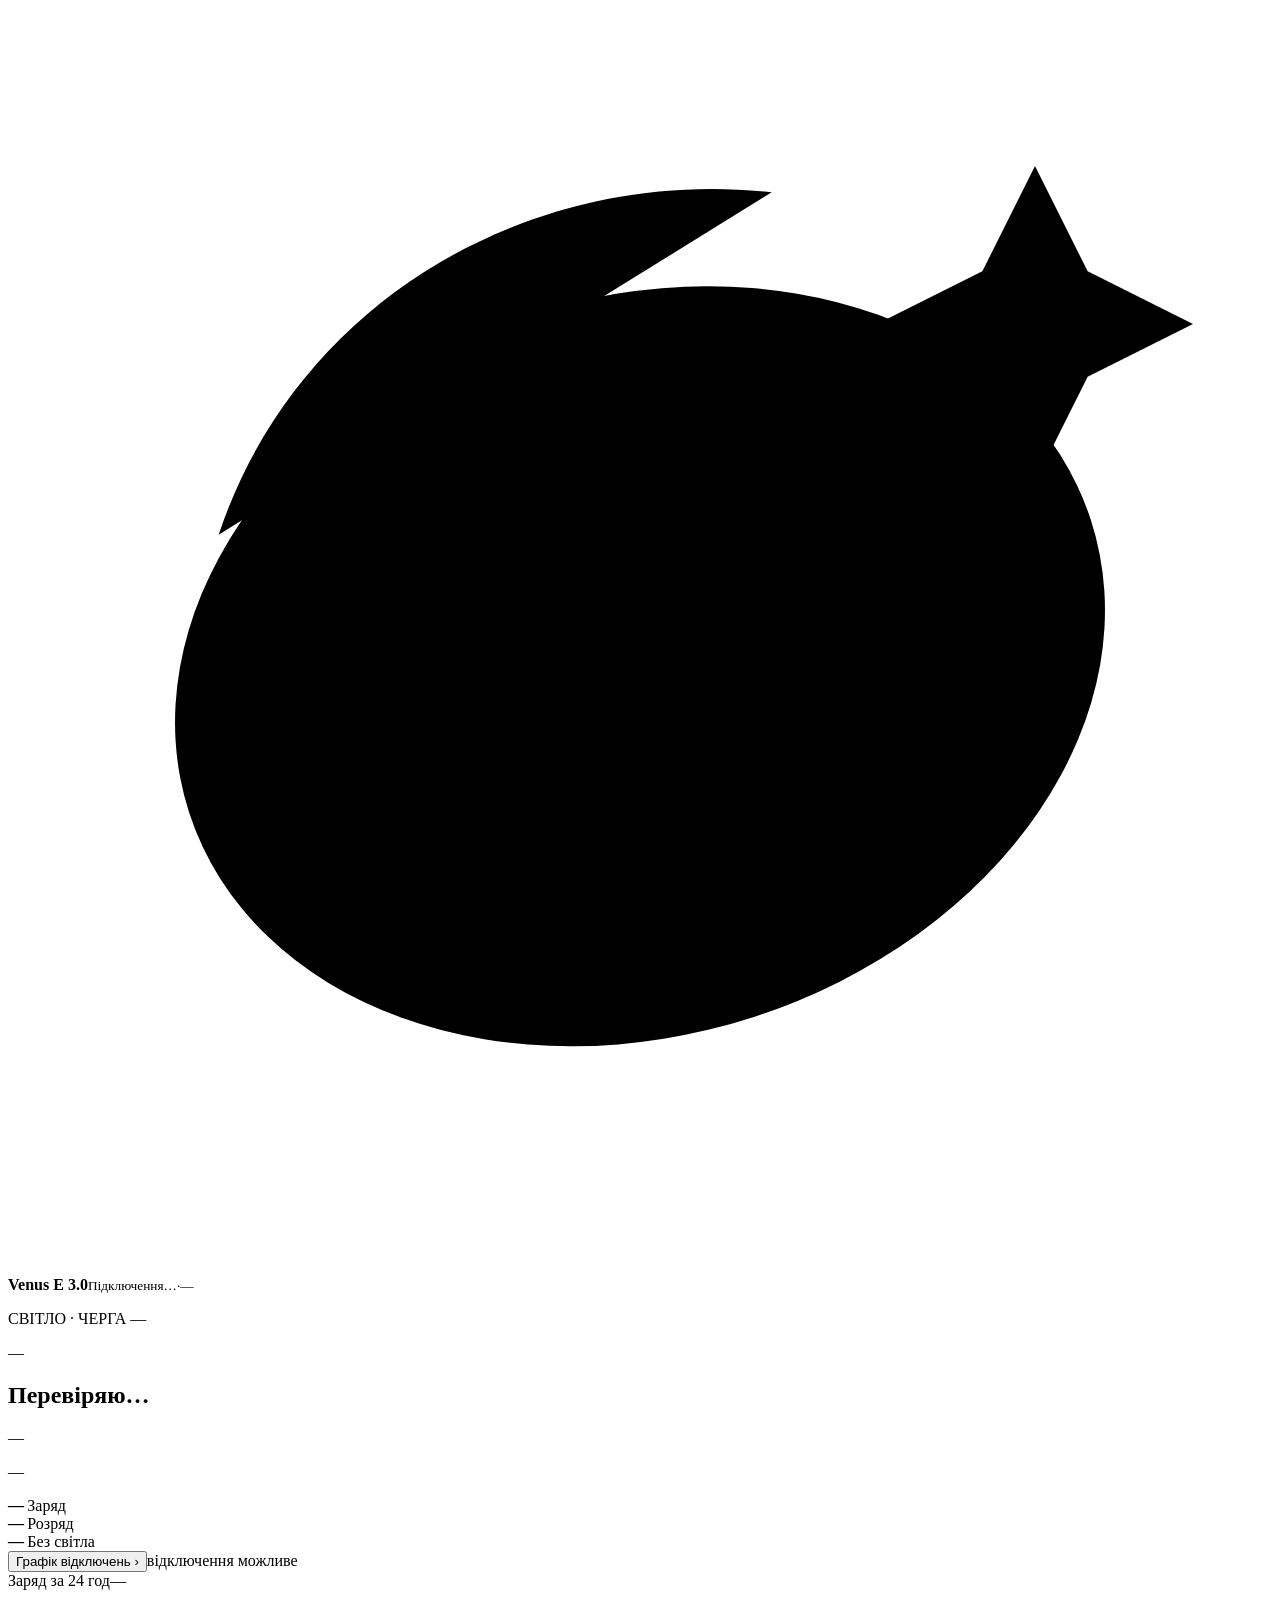
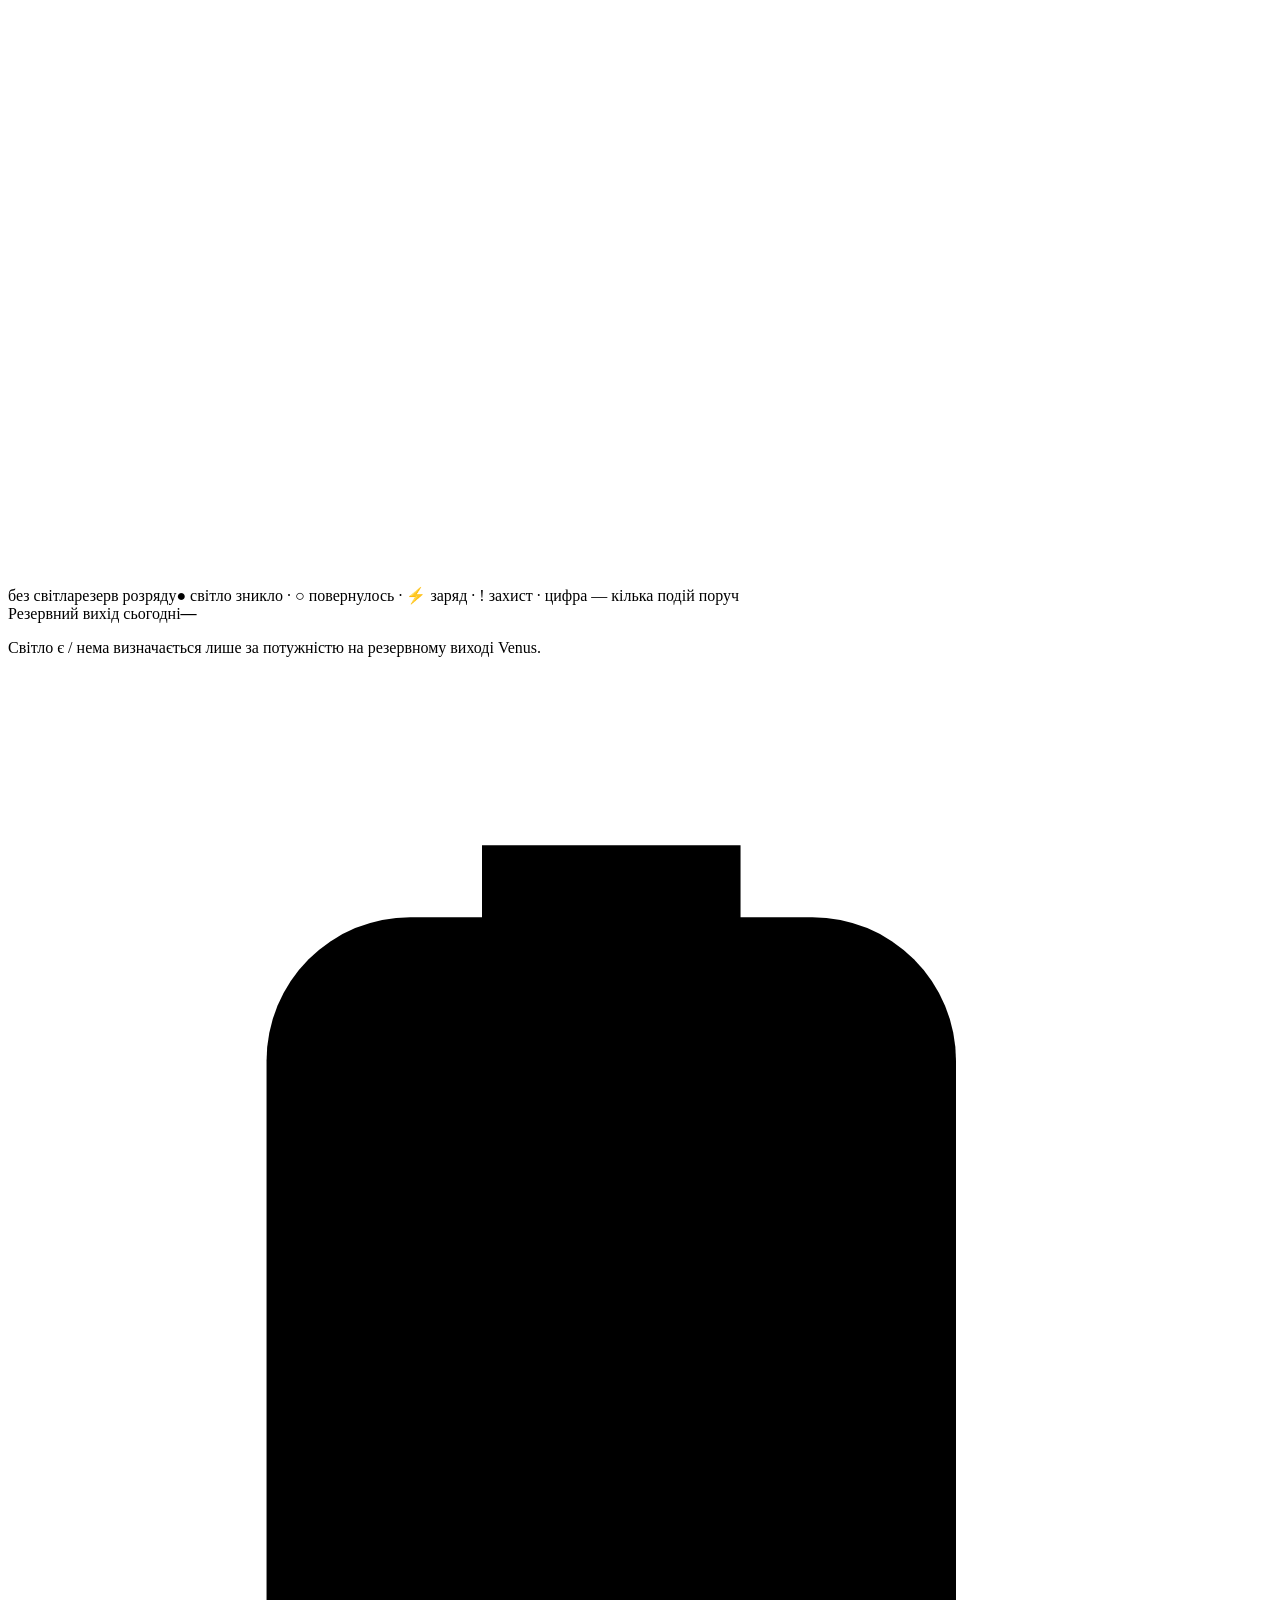
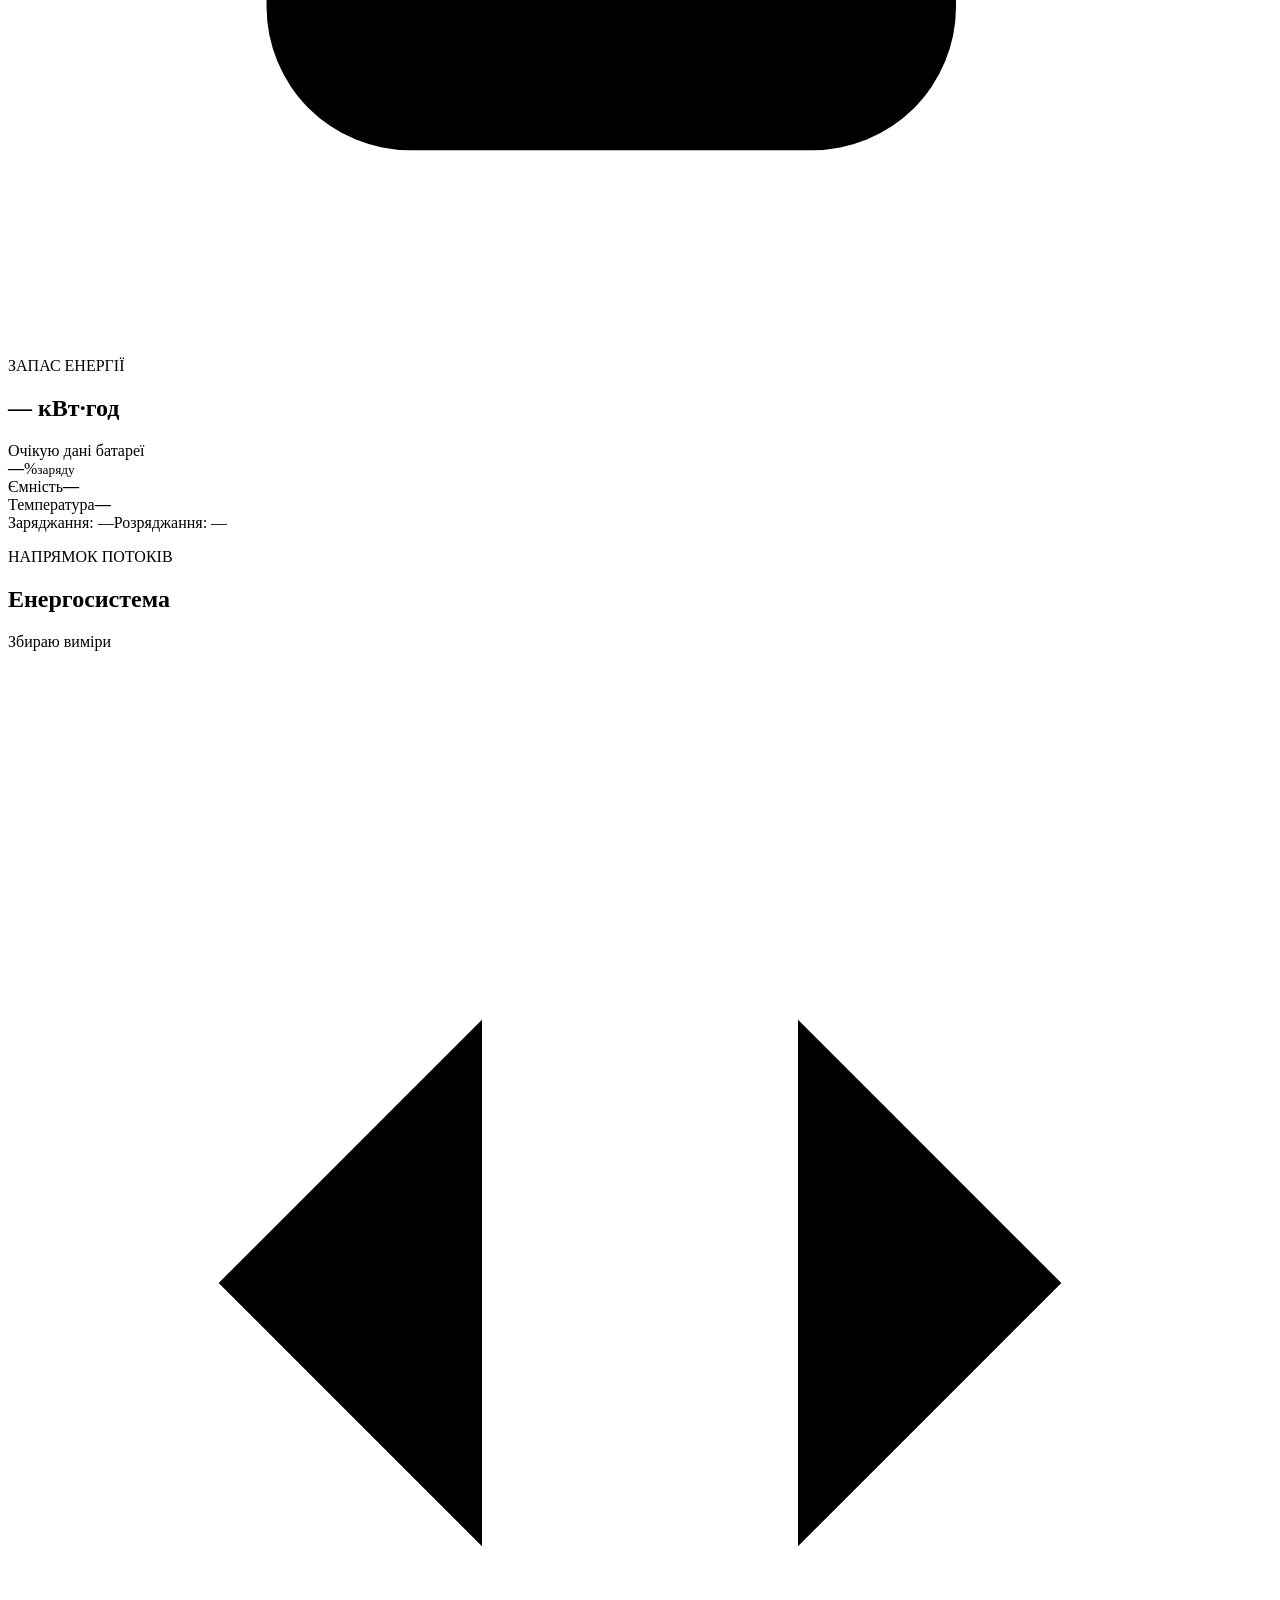
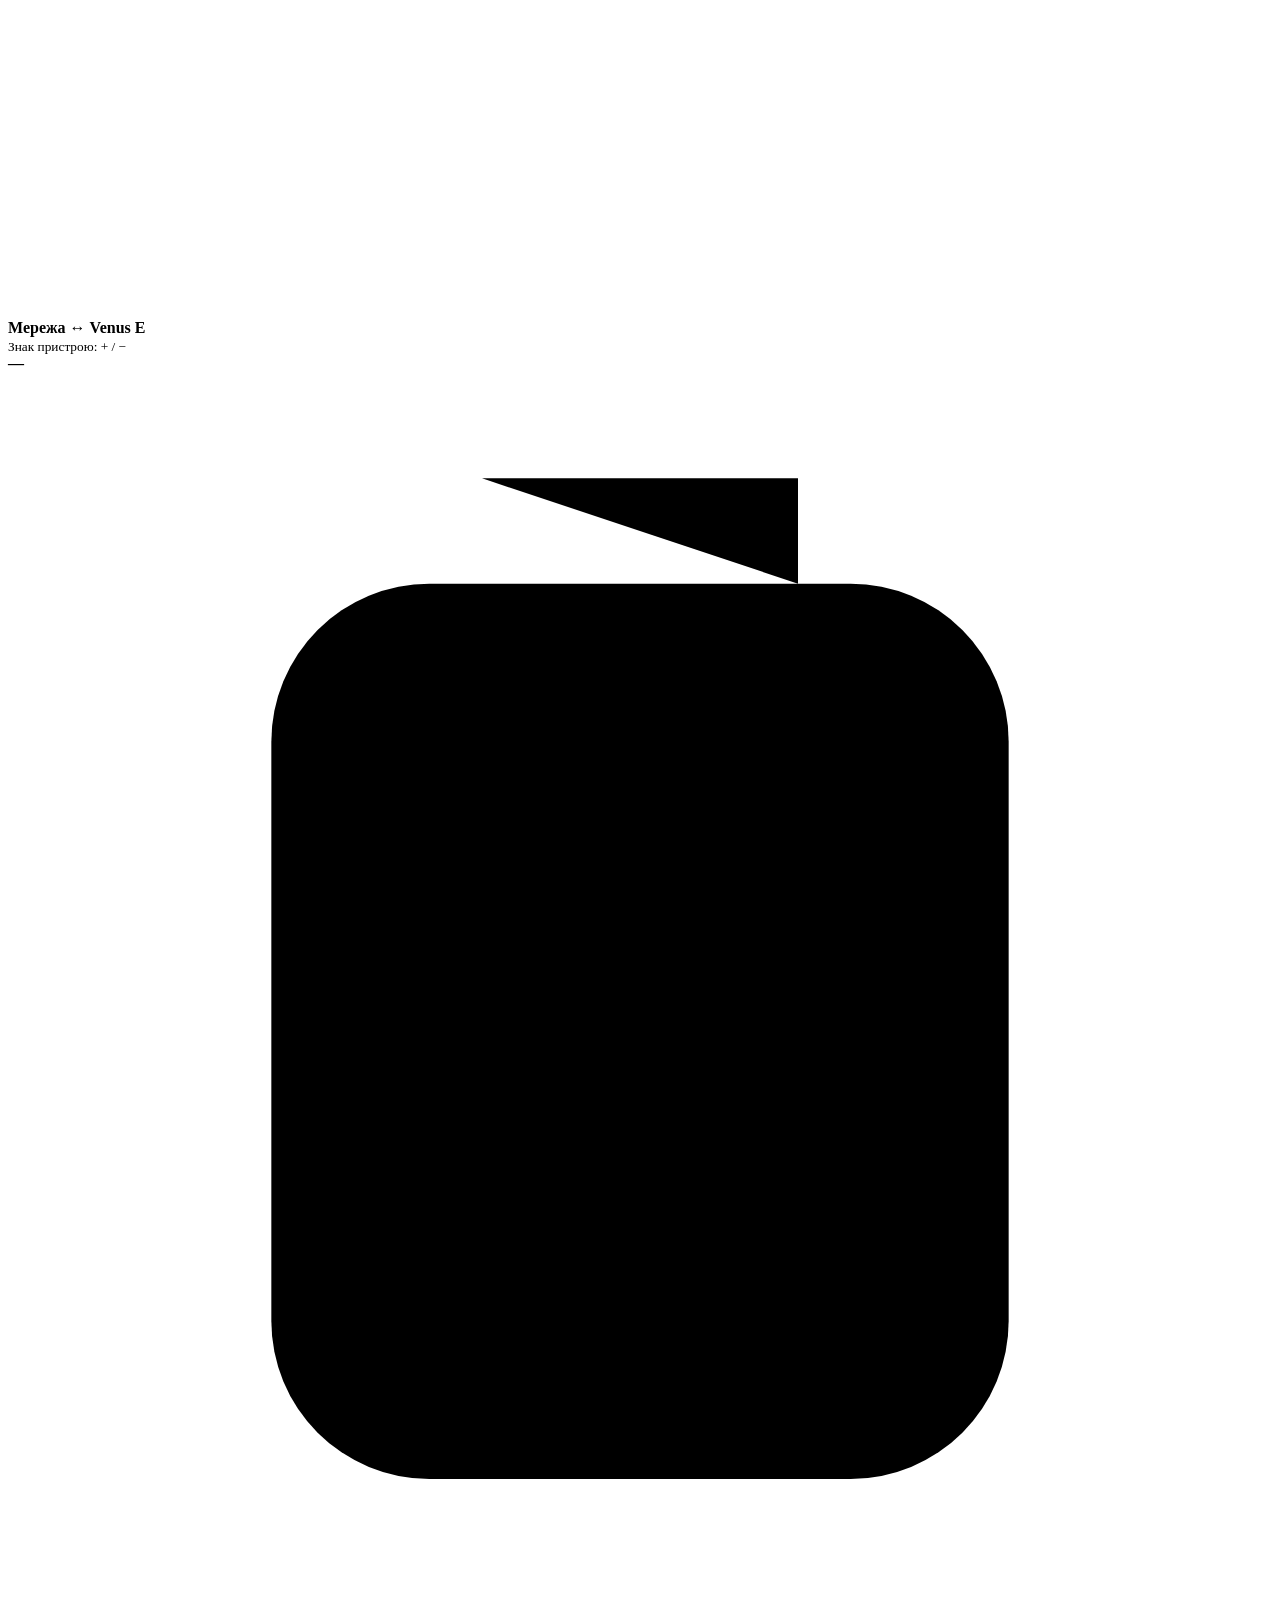
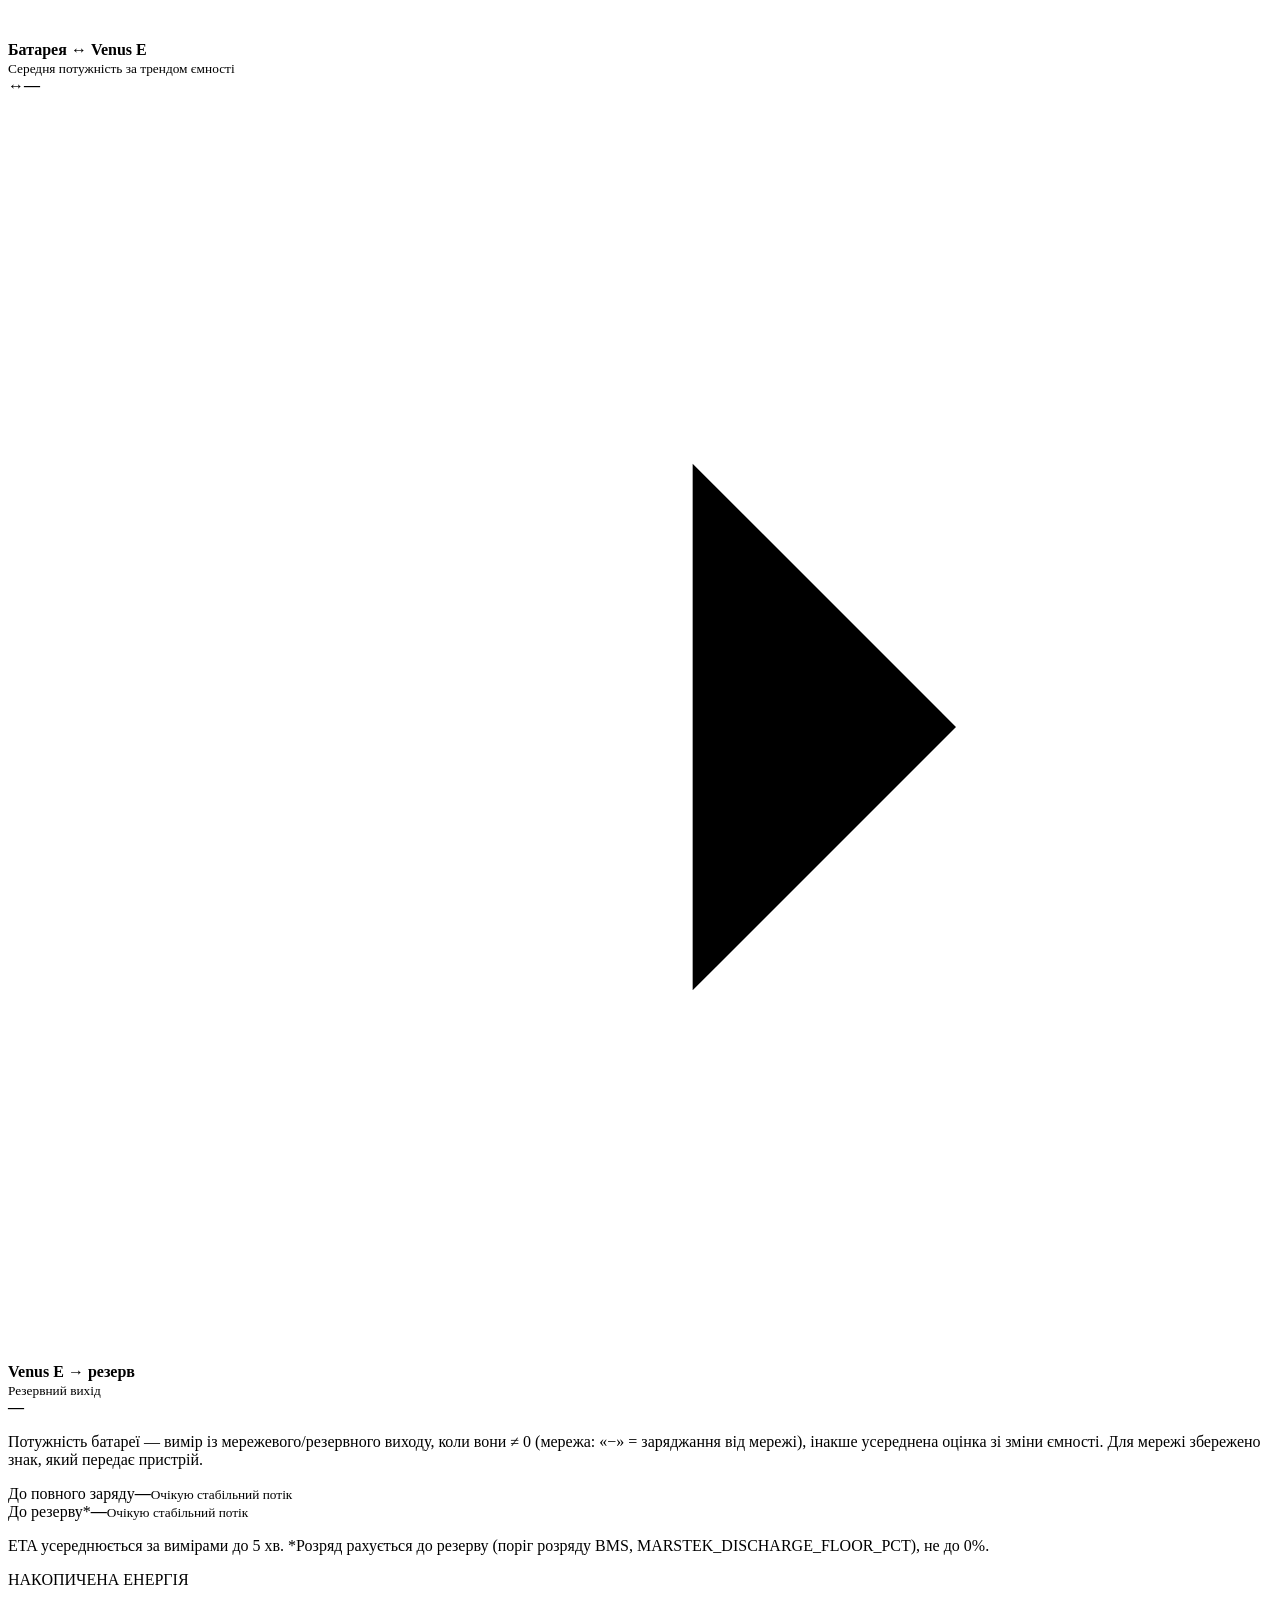
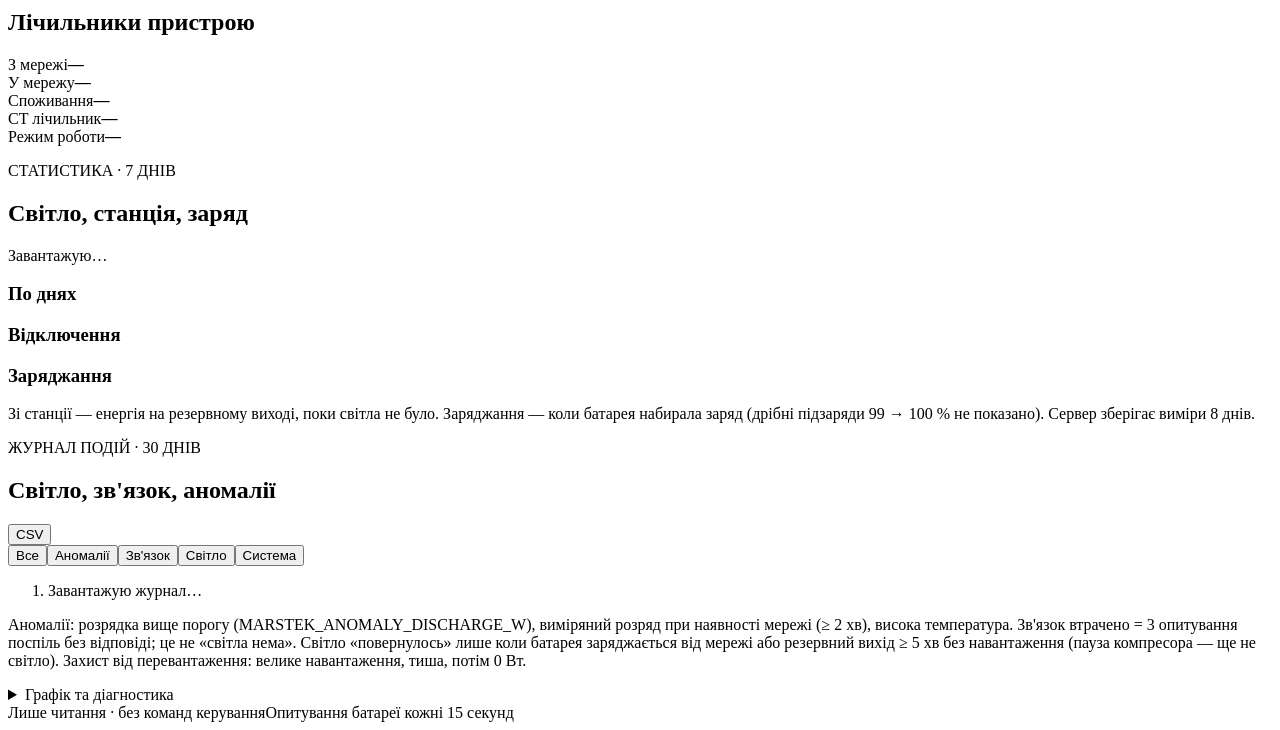
==== server/index.html @ 17c9d6eb "«Світло за 7 днів»: час відключень над смугою, витрата з батареї під нею (кВт·год · SOC), рядок для " ====
<!doctype html>
<html lang="uk">
<head>
  <meta charset="utf-8">
  <meta name="viewport" content="width=device-width,initial-scale=1,viewport-fit=cover">
  <meta name="theme-color" content="#071522">
  <meta name="mobile-web-app-capable" content="yes">
  <meta name="apple-mobile-web-app-capable" content="yes">
  <meta name="apple-mobile-web-app-status-bar-style" content="black-translucent">
  <meta name="apple-mobile-web-app-title" content="Marstek">
  <title>Venus E 3.0 · Marstek</title>
  <link rel="manifest" href="/manifest.webmanifest">
  <link rel="apple-touch-icon" href="/icons/marstek-192.png">
  <link rel="icon" href="/favicon.svg" type="image/svg+xml">
  <link rel="stylesheet" href="/style.css?v=23">
</head>
<body>
  <form id="token-form" class="token-form" hidden>
    <h2>Потрібен токен доступу</h2>
    <label for="token-input">Сервер захищено токеном (MARSTEK_API_TOKEN). Він зберігається лише в цьому браузері.</label>
    <input id="token-input" name="token" type="password" autocomplete="current-password" required>
    <p id="token-error" class="token-error" hidden>Токен не підійшов.</p>
    <button type="submit">Увійти</button>
  </form>
  <main class="official-shell">
    <header class="topbar">
      <div class="device-heading">
        <span class="brand-mark" aria-hidden="true">
          <svg viewBox="0 0 48 48"><ellipse class="mark-orbit" cx="24" cy="25" rx="18" ry="14" transform="rotate(-18 24 25)"/><path class="mark-orbit-highlight" d="M8 20c3-9 12-14 21-13"/><path class="mark-v" d="M15 14l8 21h2l9-21"/><path class="mark-spark" d="M39 6l2 4 4 2-4 2-2 4-2-4-4-2 4-2z"/></svg>
        </span>
        <div class="device-title"><b id="device-model">Venus E 3.0</b><small><span class="status-led" id="conn-dot"></span><span id="conn-label">Підключення…</span><span class="separator">·</span><span id="last-updated">—</span></small></div>
      </div>
      <button id="install-app" class="install-button" type="button" hidden>Встановити</button>
    </header>

    <section class="hero" id="hero" data-state="unknown" aria-label="Світло, запас і заряд зараз" aria-live="polite">
      <div class="flow-heading"><p class="eyebrow">СВІТЛО · ЧЕРГА <span id="outage-group">—</span></p><span class="hero-tags"><span class="tag mode-chip" id="mode-chip" hidden></span><span class="tag" id="outage-source">—</span></span></div>
      <h2 id="hero-title" class="hero-title">Перевіряю…</h2>
      <p id="hero-forecast" class="hero-forecast">—</p>
      <p id="hero-sub" class="hero-sub">—</p>
      <div class="today-tiles" id="today-tiles" aria-label="Сьогодні з 00:00">
        <div><b id="today-charge">—</b><small id="today-charge-kwh">&nbsp;</small><span>Заряд</span></div>
        <div><b id="today-discharge">—</b><small id="today-discharge-kwh">&nbsp;</small><span>Розряд</span></div>
        <div class="outage"><b id="today-outage">—</b><small id="today-outage-kwh">&nbsp;</small><span>Без світла</span></div>
      </div>
      <p class="today-note" id="today-note" hidden>Тривалості за сьогодні з'являться, коли збереться історія.</p>
      <div class="schedule-block">
        <div class="spark-head"><button type="button" class="week-open" id="week-open" aria-haspopup="dialog" title="Світло за 7 днів"><span id="schedule-caption">Графік відключень</span> <span aria-hidden="true">›</span></button><span id="schedule-legend"><i class="lg-off"></i>відключення <i class="lg-maybe"></i>можливе</span></div>
        <div id="schedule-days" class="schedule-days" aria-label="Графік відключень на сьогодні і завтра"></div>
      </div>
      <div class="hero-spark">
        <div class="spark-head"><span>Заряд за 24 год</span><span id="spark-range">—</span></div>
        <svg id="soc-chart" class="soc-chart" viewBox="0 0 320 150" role="img" aria-label="Графік заряду за 24 години з періодами без світла"></svg>
        <div class="chart-legend"><span><i class="lg-outage"></i>без світла</span><span><i class="lg-floor"></i>резерв розряду</span><span class="mk">● світло зникло · ○ повернулось · ⚡ заряд · ! захист · цифра — кілька подій поруч</span></div>
      </div>
      <div class="hero-foot"><span>Резервний вихід сьогодні</span><b id="backup-today">—</b></div>
      <p class="flow-footnote" id="hero-note">Світло є / нема визначається лише за потужністю на резервному виході Venus.</p>
    </section>

    <dialog class="week-dialog" id="week-dialog" aria-labelledby="week-title">
      <div class="flow-heading"><div><p class="eyebrow">ФАКТИЧНО · ЗА РЕЗЕРВНИМ ВИХОДОМ</p><h2 id="week-title">Світло за 7 днів</h2></div><button type="button" class="install-button" id="week-close">Закрити</button></div>
      <p class="week-summary" id="week-summary">Завантажую…</p>
      <div class="week-days" id="week-days"></div>
      <p class="flow-footnote">Графіки відключень публікують лише на сьогодні й завтра, тому тут — як було насправді: зелене — світло було, червоне — не було, темне — немає даних (сервер чи батарея не відповідали). Сервер зберігає виміри 8 днів.</p>
    </dialog>

    <section class="battery-summary" aria-label="Заряд і запас енергії батареї">
      <div class="battery-headline">
        <div class="battery-illustration" aria-hidden="true">
          <svg viewBox="0 0 88 88"><rect x="18" y="17" width="48" height="58" rx="10"/><path d="M33 12h18v6H33zM39 29h10v11h11L39 62V49H28z"/><path d="M27 67h30"/></svg>
        </div>
        <div class="battery-main-value">
          <p class="eyebrow">ЗАПАС ЕНЕРГІЇ</p>
          <h1 id="capacity-kwh">— кВт·год</h1>
          <span id="battery-state" class="battery-state">Очікую дані батареї</span>
        </div>
        <div class="soc-readout"><strong id="soc-value">—</strong><span>%</span><small>заряду</small></div>
      </div>
      <div id="soc-ring" class="soc-track" role="progressbar" aria-label="Рівень заряду батареї" aria-valuemin="0" aria-valuemax="100" aria-valuenow="0"><span class="soc-fill"></span></div>
      <div class="battery-meta">
        <div><span>Ємність</span><b id="capacity">—</b></div>
        <div><span>Температура</span><b id="temperature">—</b></div>
      </div>
      <div class="permissions"><span id="charge-permission" class="permission">Заряджання: —</span><span id="discharge-permission" class="permission">Розряджання: —</span></div>
    </section>

    <section class="energy-flow-panel" aria-label="Звідки і куди йде енергія">
      <div class="flow-heading"><div><p class="eyebrow">НАПРЯМОК ПОТОКІВ</p><h2>Енергосистема</h2></div><span class="tag" id="battery-flow-window">Збираю виміри</span></div>
      <div class="flow-grid">
        <article class="flow-entry grid" data-flow="grid-signed">
          <div class="flow-copy"><span class="flow-icon" aria-hidden="true"><svg viewBox="0 0 24 24"><path d="M4 12h16M9 7l-5 5 5 5m6-10 5 5-5 5"/></svg></span><div class="flow-copy-text"><div><b>Мережа ↔ Venus E</b></div><div><small id="grid-sign-note">Знак пристрою: + / −</small></div></div></div>
          <strong id="grid-power">—</strong>
        </article>
        <article class="flow-entry battery" data-flow="battery-estimate">
          <div class="flow-copy"><span class="flow-icon" aria-hidden="true"><svg viewBox="0 0 24 24"><rect x="5" y="4" width="14" height="17" rx="3"/><path d="M9 2h6v2m-2 5-3 4h3l-1 4 4-6h-3l1-2"/></svg></span><div class="flow-copy-text"><div><b id="battery-flow-state">Батарея ↔ Venus E</b></div><div><small id="battery-flow-basis">Середня потужність за трендом ємності</small></div></div></div>
          <div class="battery-flow-value"><span id="battery-flow-arrow" class="flow-arrow" aria-hidden="true">↔</span><strong id="battery-flow-power">—</strong></div>
        </article>
        <article class="flow-entry backup" data-flow="venus-to-backup">
          <div class="flow-copy"><span class="flow-icon" aria-hidden="true"><svg viewBox="0 0 24 24"><path d="M4 12h14m-5-5 5 5-5 5"/><path d="M4 5v14"/></svg></span><div class="flow-copy-text"><div><b>Venus E → резерв</b></div><div><small>Резервний вихід</small></div></div></div>
          <strong id="offgrid-power">—</strong>
        </article>
      </div>
      <p class="flow-footnote">Потужність батареї — вимір із мережевого/резервного виходу, коли вони ≠ 0 (мережа: «−» = заряджання від мережі), інакше усереднена оцінка зі зміни ємності. Для мережі збережено знак, який передає пристрій.</p>
    </section>

    <section class="eta-grid" aria-label="Оцінка часу заряджання та розряджання">
      <article class="eta-card eta-charge-card"><span class="eta-label">До повного заряду</span><strong id="charge-eta">—</strong><small id="charge-eta-note">Очікую стабільний потік</small></article>
      <article class="eta-card eta-discharge-card"><span class="eta-label" id="discharge-eta-label">До резерву*</span><strong id="discharge-eta">—</strong><small id="discharge-eta-note">Очікую стабільний потік</small></article>
    </section>
    <p class="notice eta-note">ETA усереднюється за вимірами до 5 хв. *Розряд рахується до резерву (поріг розряду BMS, MARSTEK_DISCHARGE_FLOOR_PCT), не до 0%.</p>

    <section class="energy-cards" aria-label="Накопичена енергія">
      <article class="energy-total"><div><span class="eyebrow">НАКОПИЧЕНА ЕНЕРГІЯ</span><h2>Лічильники пристрою</h2></div></article>
      <article class="energy-card"><span>З мережі</span><b id="total-grid-in">—</b><i class="energy-marker grid-dot"></i></article>
      <article class="energy-card"><span>У мережу</span><b id="total-grid-out">—</b><i class="energy-marker export-dot"></i></article>
      <article class="energy-card"><span>Споживання</span><b id="total-load">—</b><i class="energy-marker load-dot"></i></article>
    </section>

    <section class="status-strip" aria-label="Додатковий стан">
      <div><span>CT лічильник</span><b id="ct-state">—</b></div>
      <div><span>Режим роботи</span><b id="mode">—</b></div>
    </section>

    <section class="stats" id="stats" aria-label="Статистика за 7 днів">
      <div class="flow-heading"><div><p class="eyebrow">СТАТИСТИКА · 7 ДНІВ</p><h2>Світло, станція, заряд</h2></div></div>
      <div class="stats-tiles" id="stats-tiles"><p class="stats-empty">Завантажую…</p></div>
      <div class="stats-cols">
        <div><h3 class="stats-sub">По днях</h3><ol class="stats-list stats-days" id="stats-days"></ol></div>
        <div><h3 class="stats-sub">Відключення</h3><ol class="stats-list" id="stats-outages"></ol></div>
        <div><h3 class="stats-sub">Заряджання</h3><ol class="stats-list" id="stats-charges"></ol></div>
      </div>
      <p class="flow-footnote">Зі станції — енергія на резервному виході, поки світла не було. Заряджання — коли батарея набирала заряд (дрібні підзаряди 99 → 100 % не показано). Сервер зберігає виміри 8 днів.</p>
    </section>

    <section class="journal" id="journal" aria-label="Журнал подій">
      <div class="flow-heading"><div><p class="eyebrow">ЖУРНАЛ ПОДІЙ · 30 ДНІВ</p><h2>Світло, зв'язок, аномалії</h2></div><button id="journal-csv" class="install-button" type="button">CSV</button></div>
      <div class="journal-filter" role="group" aria-label="Фільтр журналу">
        <button type="button" data-filter="" class="active">Все</button><button type="button" data-filter="anomaly">Аномалії</button><button type="button" data-filter="connection">Зв'язок</button><button type="button" data-filter="light">Світло</button><button type="button" data-filter="system">Система</button>
      </div>
      <ol id="journal-list" class="journal-list"><li class="journal-empty">Завантажую журнал…</li></ol>
      <p class="flow-footnote">Аномалії: розрядка вище порогу (MARSTEK_ANOMALY_DISCHARGE_W), виміряний розряд при наявності мережі (≥ 2 хв), висока температура. Зв'язок втрачено = 3 опитування поспіль без відповіді; це не «світла нема». Світло «повернулось» лише коли батарея заряджається від мережі або резервний вихід ≥ 5 хв без навантаження (пауза компресора — ще не світло). Захист від перевантаження: велике навантаження, тиша, потім 0 Вт.</p>
    </section>

    <details class="diagnostics">
      <summary>Графік та діагностика</summary>
      <div class="diagnostics-body">
        <article class="panel chart-panel">
          <div class="panel-head"><div><p class="eyebrow">ОСТАННІ ВИМІРИ</p><h2>Потужність і заряд</h2></div><span class="chart-period">за час відкриття сторінки</span></div>
          <div class="chart-wrap"><canvas id="history-chart" aria-label="Графік потужності та заряду"></canvas><div id="chart-empty" class="chart-empty">Збираю перші виміри…</div></div>
          <div class="legend"><span><i class="lg-solar"></i>Резерв · Вт</span><span><i class="lg-grid"></i>Мережа · Вт</span><span><i class="lg-soc"></i>Заряд · %</span></div>
        </article>
        <article class="panel diagnostic-grid">
          <div class="diagnostic-card"><h2>Фази CT</h2><div class="energy-list"><div><span>Фаза A</span><b id="em-a">—</b></div><div><span>Фаза B</span><b id="em-b">—</b></div><div><span>Фаза C</span><b id="em-c">—</b></div><div><span>Сумарно</span><b id="em-total">—</b></div><div><span>Енергія EM · вхід / вихід</span><b id="em-energy">—</b></div><div><span title="За ритмом підзаряду 99→100 % при наявності мережі">Власне споживання в очікуванні</span><b id="standby-w">—</b></div><div><span title="Останнє опитування, коли батарея заряджалась від мережі (ongrid &lt; −50 Вт)">Останній підзаряд від мережі</span><b id="last-topup">—</b></div><div><span>Режим роботи (ES.GetMode)</span><b id="diag-mode">—</b></div></div></div>
          <div class="diagnostic-card"><h2>Мережа й API <span class="tag" id="api-summary">—</span></h2><div class="network-list"><div><span>IP пристрою · UDP</span><b><span id="device-ip">—</span>:<span id="device-port">—</span></b></div><div><span>Wi‑Fi сигнал</span><b id="wifi-rssi">—</b></div><div><span>Шлюз</span><b id="wifi-gateway">—</b></div><div><span>Маска</span><b id="wifi-mask">—</b></div><div><span>DNS</span><b id="wifi-dns">—</b></div><div><span>Bluetooth</span><b id="ble-state">—</b></div><div><span>SSID</span><b id="wifi-ssid">—</b></div><div><span>Wi‑Fi MAC</span><b id="wifi-mac">—</b></div><div><span>BLE MAC</span><b id="ble-mac">—</b></div></div><div class="method-list" id="method-list"></div><details class="raw-details"><summary>Сирі показники</summary><pre id="raw-data">Очікую на дані…</pre></details></div>
        </article>
      </div>
    </details>

    <footer><span>Лише читання · без команд керування</span><span>Опитування батареї кожні 15 секунд</span></footer>
  </main>
  <script src="/app.js" defer></script>
</body>
</html>
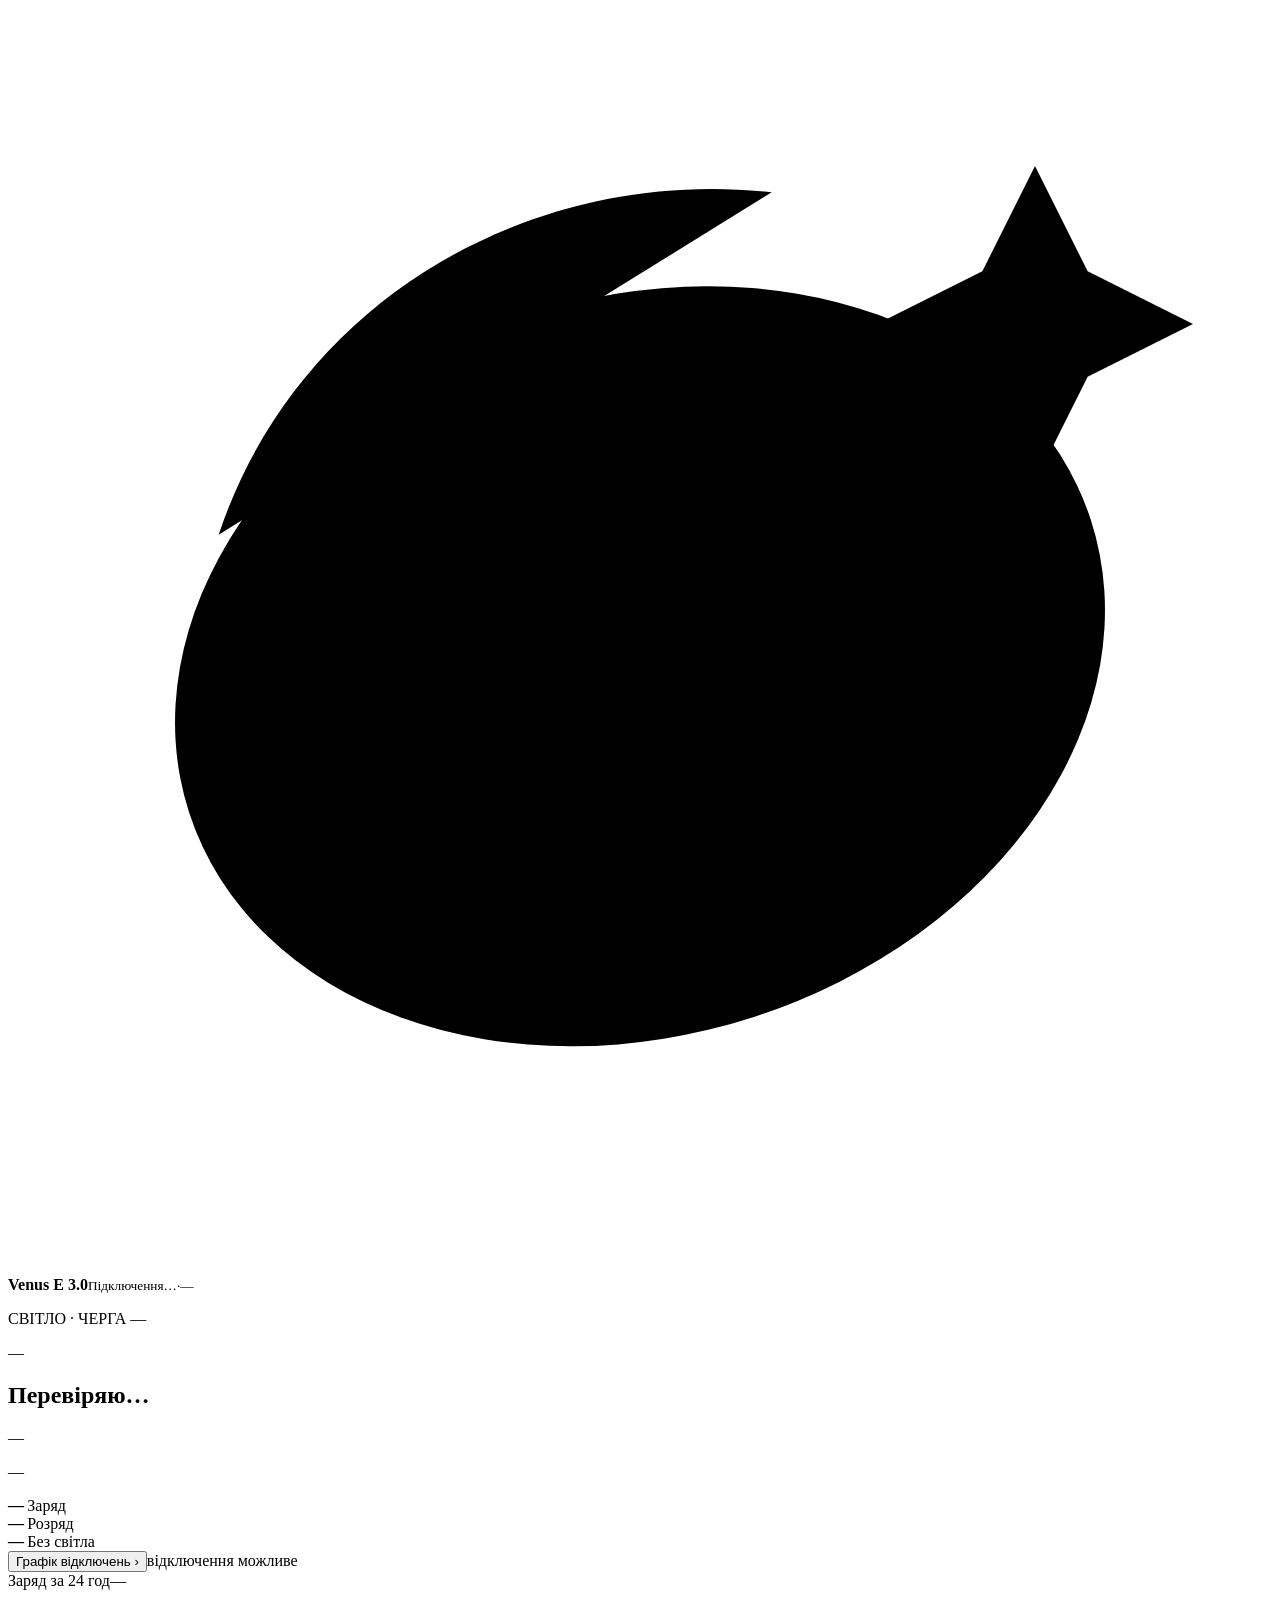
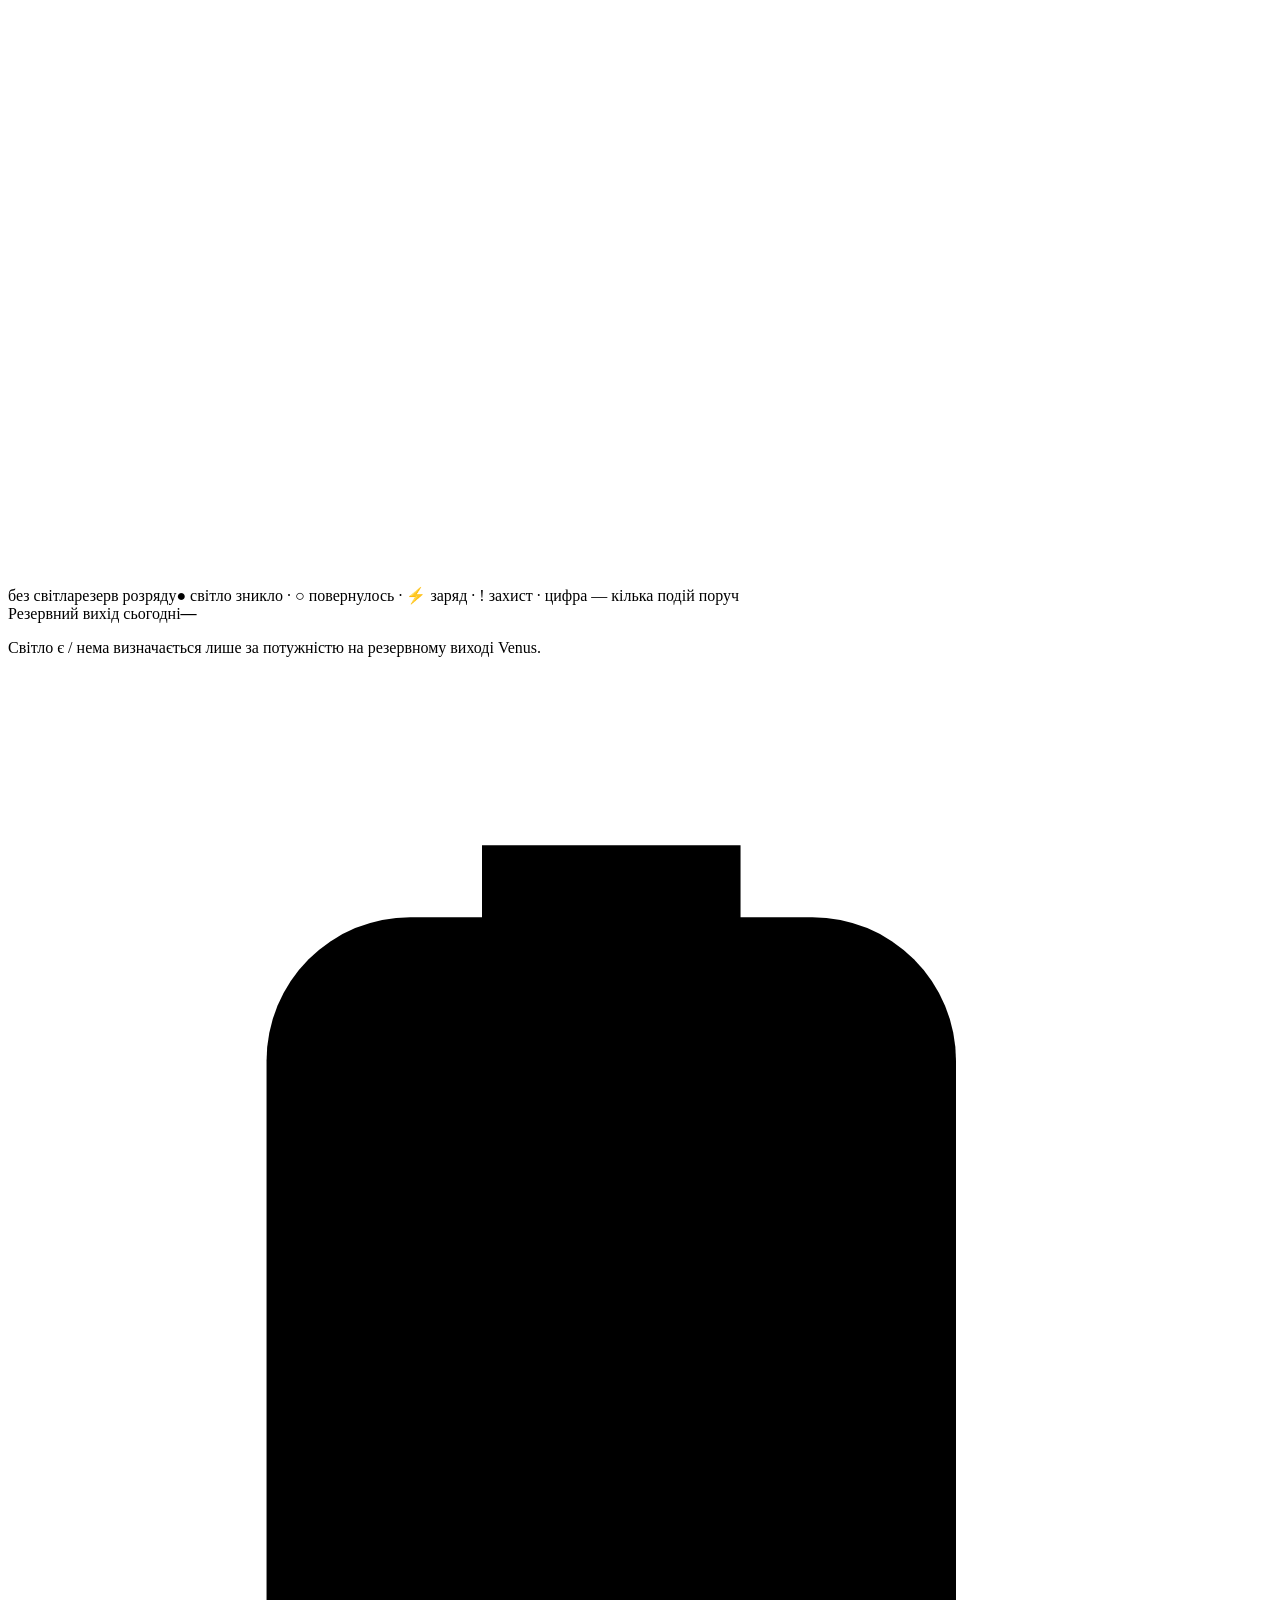
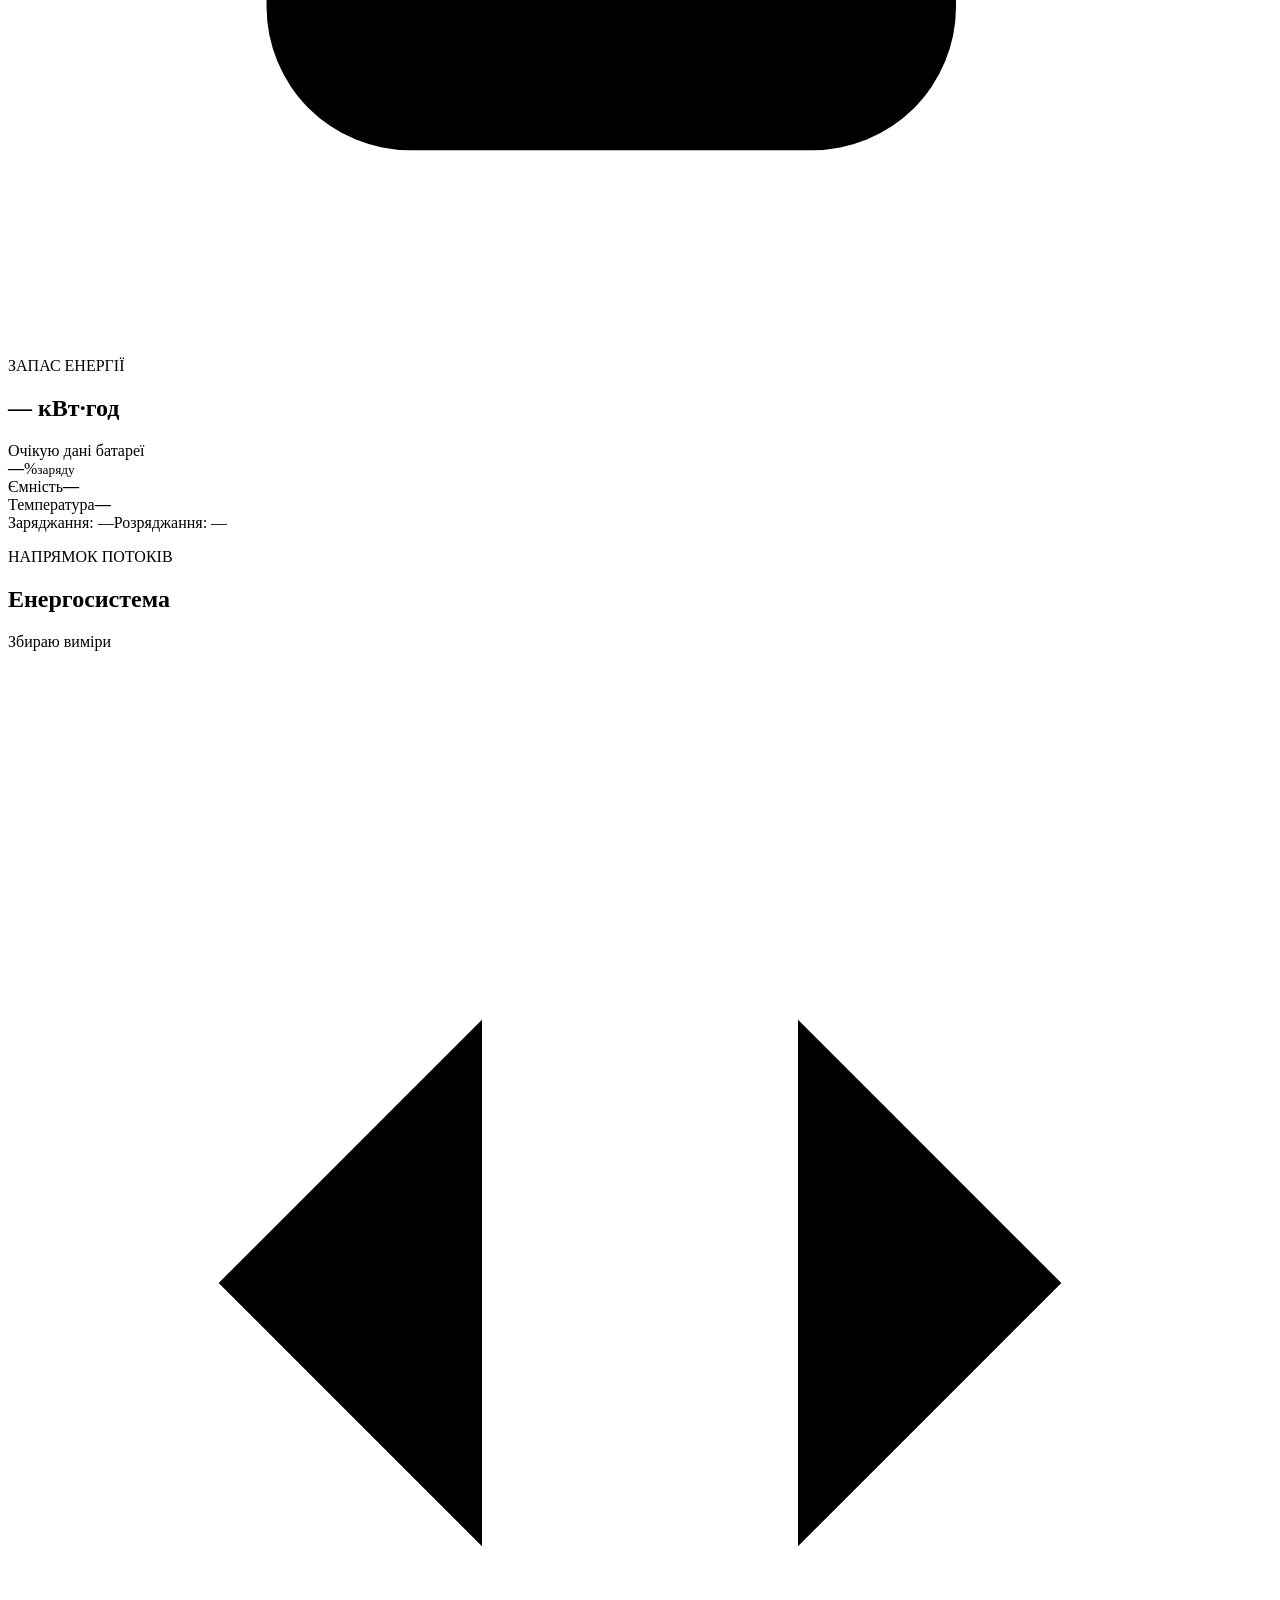
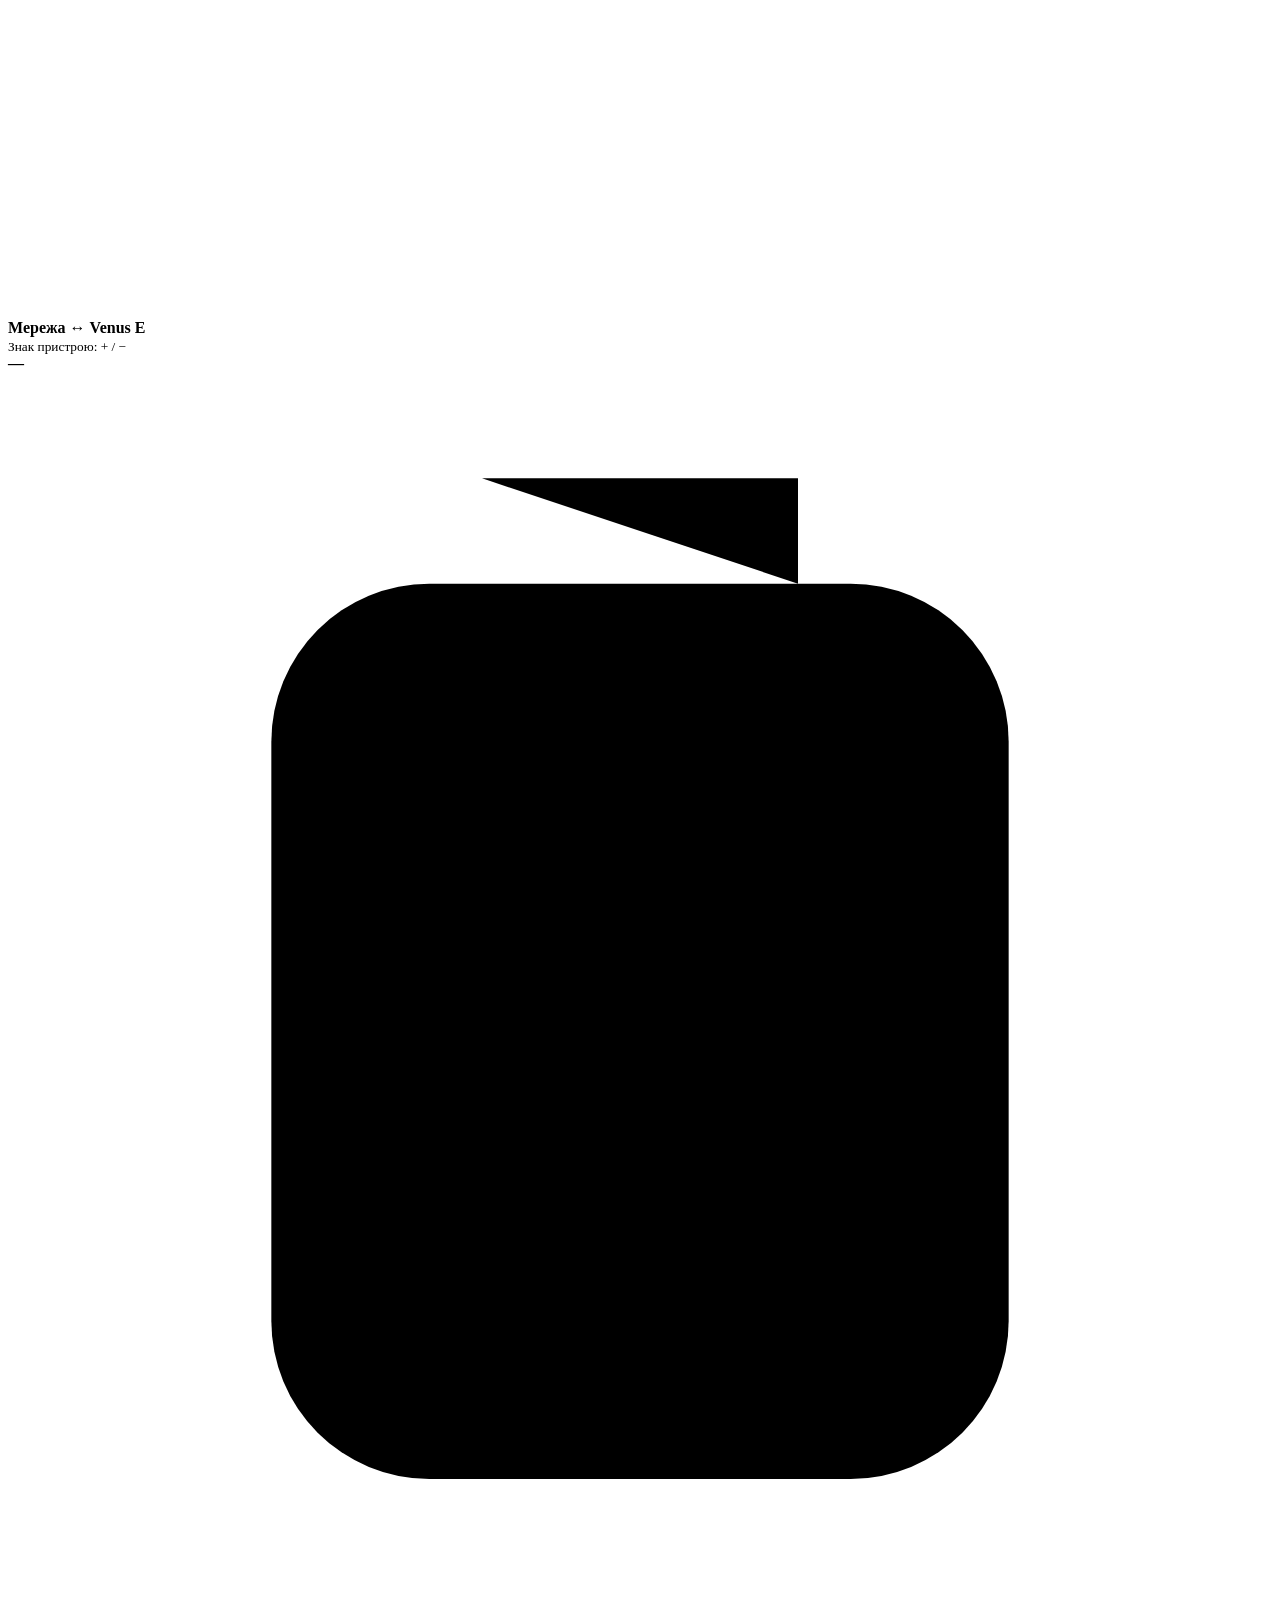
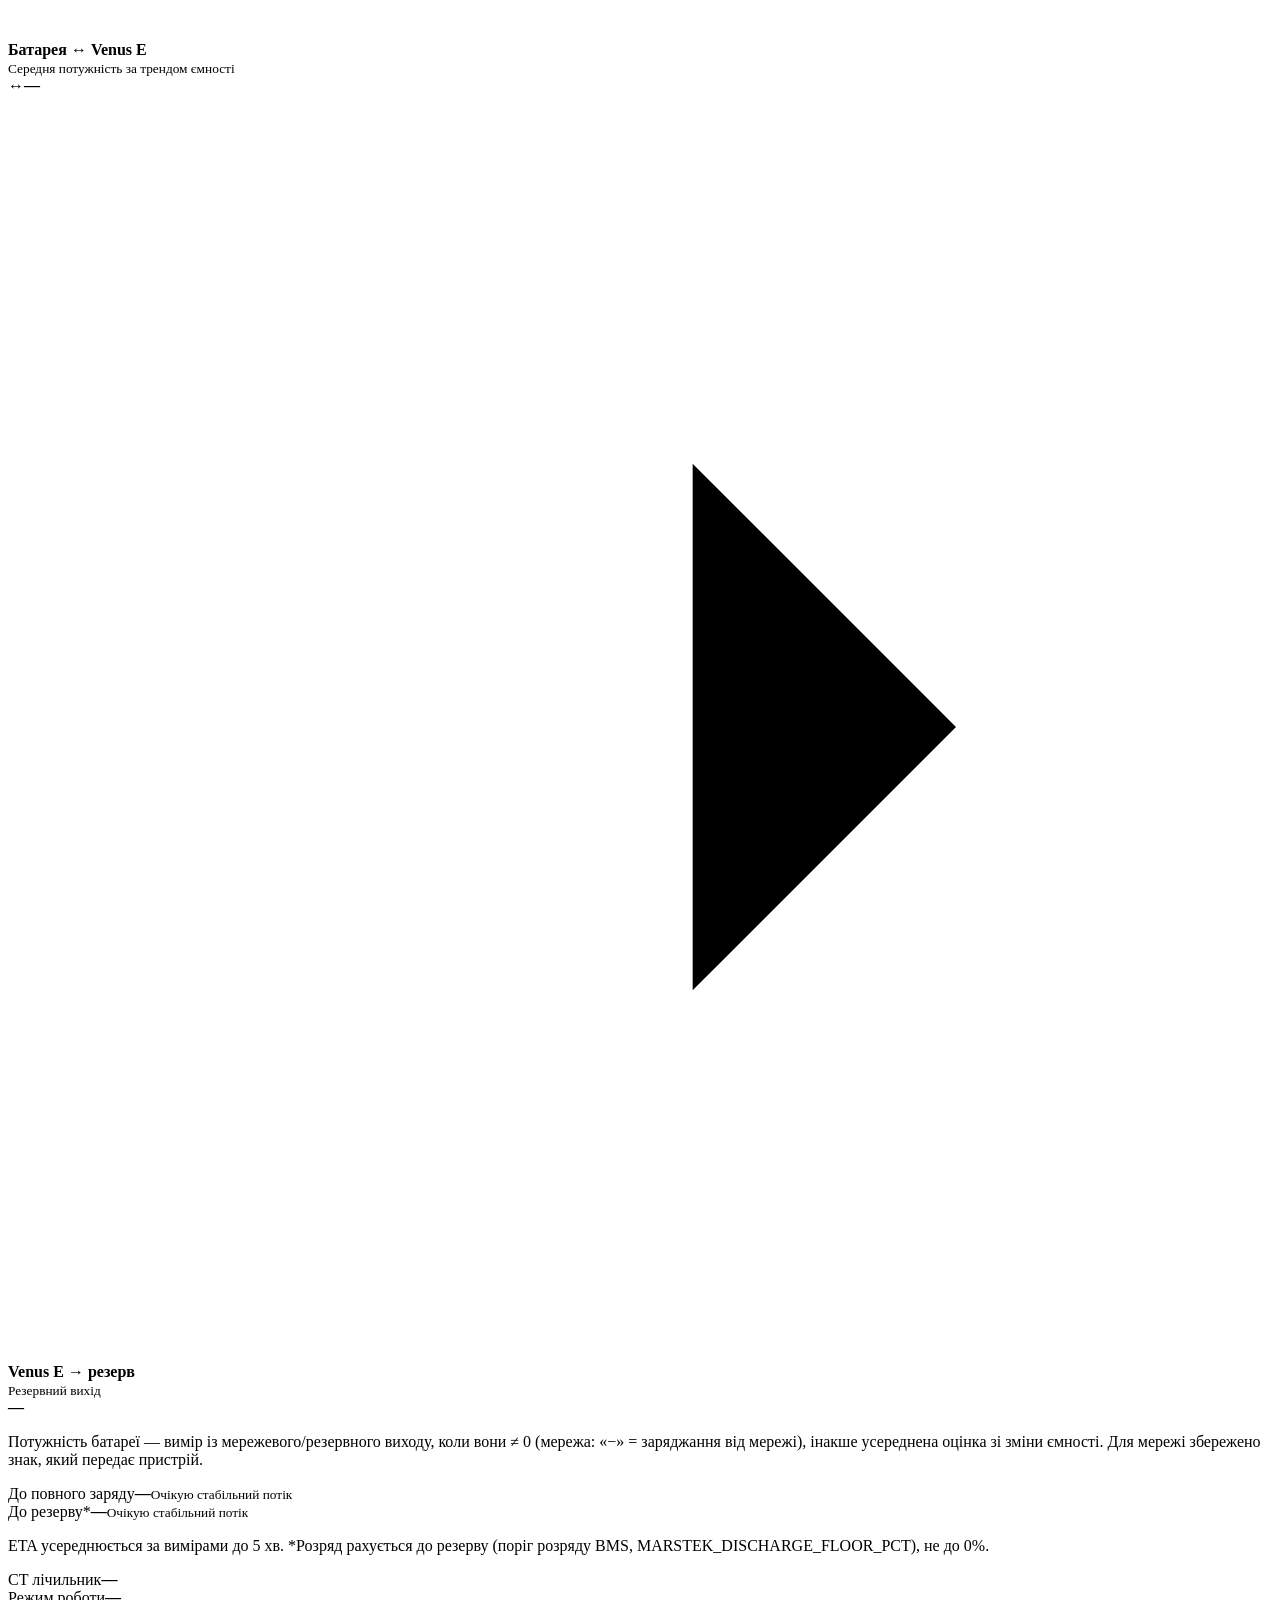
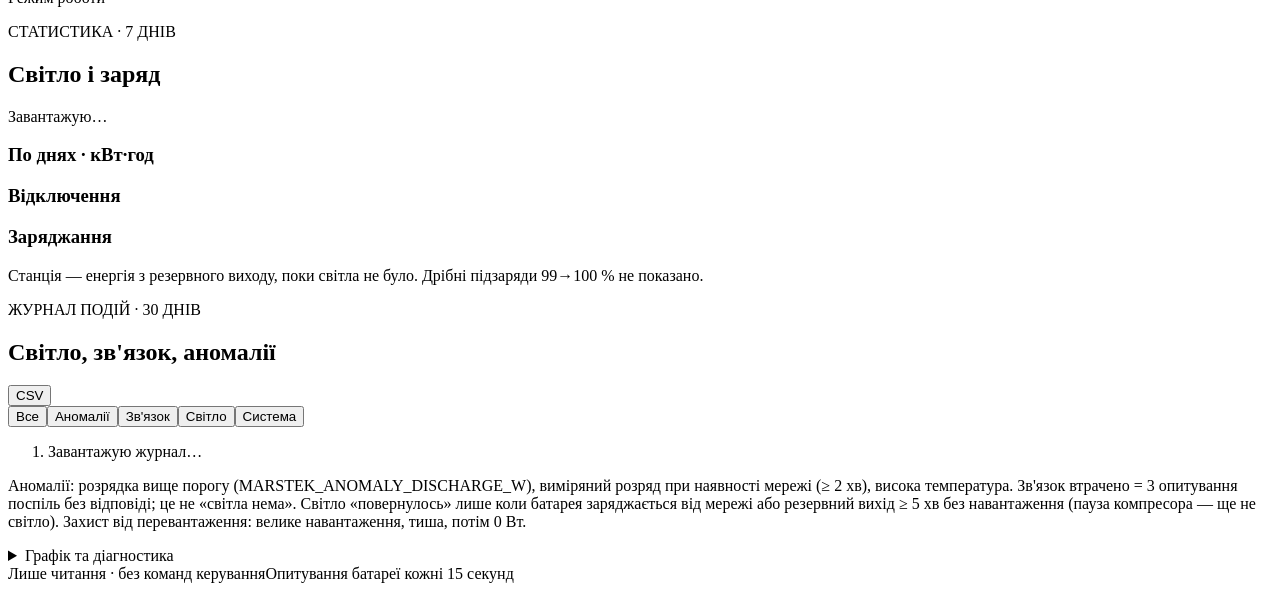
==== commit 9b3485f0: "release 1.4.4: «Статистика» as tables grouped by day, «‹» back on every screen, shorter texts; devic" ====
--- a/server/index.html
+++ b/server/index.html
@@ -12,7 +12,7 @@
   <link rel="manifest" href="/manifest.webmanifest">
   <link rel="apple-touch-icon" href="/icons/marstek-192.png">
   <link rel="icon" href="/favicon.svg" type="image/svg+xml">
-  <link rel="stylesheet" href="/style.css?v=23">
+  <link rel="stylesheet" href="/style.css?v=25">
 </head>
 <body>
   <form id="token-form" class="token-form" hidden>
@@ -74,7 +74,7 @@
           <h1 id="capacity-kwh">— кВт·год</h1>
           <span id="battery-state" class="battery-state">Очікую дані батареї</span>
         </div>
-        <div class="soc-readout"><strong id="soc-value">—</strong><span>%</span><small>заряду</small></div>
+        <div class="soc-readout"><strong id="soc-value">—</strong><span>%</span><small>заряду</small><b id="soc-power" class="soc-power" hidden></b></div>
       </div>
       <div id="soc-ring" class="soc-track" role="progressbar" aria-label="Рівень заряду батареї" aria-valuemin="0" aria-valuemax="100" aria-valuenow="0"><span class="soc-fill"></span></div>
       <div class="battery-meta">
@@ -109,27 +109,20 @@
     </section>
     <p class="notice eta-note">ETA усереднюється за вимірами до 5 хв. *Розряд рахується до резерву (поріг розряду BMS, MARSTEK_DISCHARGE_FLOOR_PCT), не до 0%.</p>
 
-    <section class="energy-cards" aria-label="Накопичена енергія">
-      <article class="energy-total"><div><span class="eyebrow">НАКОПИЧЕНА ЕНЕРГІЯ</span><h2>Лічильники пристрою</h2></div></article>
-      <article class="energy-card"><span>З мережі</span><b id="total-grid-in">—</b><i class="energy-marker grid-dot"></i></article>
-      <article class="energy-card"><span>У мережу</span><b id="total-grid-out">—</b><i class="energy-marker export-dot"></i></article>
-      <article class="energy-card"><span>Споживання</span><b id="total-load">—</b><i class="energy-marker load-dot"></i></article>
-    </section>
-
     <section class="status-strip" aria-label="Додатковий стан">
       <div><span>CT лічильник</span><b id="ct-state">—</b></div>
       <div><span>Режим роботи</span><b id="mode">—</b></div>
     </section>
 
     <section class="stats" id="stats" aria-label="Статистика за 7 днів">
-      <div class="flow-heading"><div><p class="eyebrow">СТАТИСТИКА · 7 ДНІВ</p><h2>Світло, станція, заряд</h2></div></div>
+      <div class="flow-heading"><div><p class="eyebrow">СТАТИСТИКА · 7 ДНІВ</p><h2>Світло і заряд</h2></div></div>
       <div class="stats-tiles" id="stats-tiles"><p class="stats-empty">Завантажую…</p></div>
       <div class="stats-cols">
-        <div><h3 class="stats-sub">По днях</h3><ol class="stats-list stats-days" id="stats-days"></ol></div>
-        <div><h3 class="stats-sub">Відключення</h3><ol class="stats-list" id="stats-outages"></ol></div>
-        <div><h3 class="stats-sub">Заряджання</h3><ol class="stats-list" id="stats-charges"></ol></div>
+        <div><h3 class="stats-sub">По днях · кВт·год</h3><div class="stats-table stats-days" id="stats-days"></div></div>
+        <div><h3 class="stats-sub">Відключення</h3><div class="stats-table" id="stats-outages"></div></div>
+        <div><h3 class="stats-sub">Заряджання</h3><div class="stats-table" id="stats-charges"></div></div>
       </div>
-      <p class="flow-footnote">Зі станції — енергія на резервному виході, поки світла не було. Заряджання — коли батарея набирала заряд (дрібні підзаряди 99 → 100 % не показано). Сервер зберігає виміри 8 днів.</p>
+      <p class="flow-footnote">Станція — енергія з резервного виходу, поки світла не було. Дрібні підзаряди 99→100 % не показано.</p>
     </section>
 
     <section class="journal" id="journal" aria-label="Журнал подій">
@@ -151,7 +144,7 @@
         </article>
         <article class="panel diagnostic-grid">
           <div class="diagnostic-card"><h2>Фази CT</h2><div class="energy-list"><div><span>Фаза A</span><b id="em-a">—</b></div><div><span>Фаза B</span><b id="em-b">—</b></div><div><span>Фаза C</span><b id="em-c">—</b></div><div><span>Сумарно</span><b id="em-total">—</b></div><div><span>Енергія EM · вхід / вихід</span><b id="em-energy">—</b></div><div><span title="За ритмом підзаряду 99→100 % при наявності мережі">Власне споживання в очікуванні</span><b id="standby-w">—</b></div><div><span title="Останнє опитування, коли батарея заряджалась від мережі (ongrid &lt; −50 Вт)">Останній підзаряд від мережі</span><b id="last-topup">—</b></div><div><span>Режим роботи (ES.GetMode)</span><b id="diag-mode">—</b></div></div></div>
-          <div class="diagnostic-card"><h2>Мережа й API <span class="tag" id="api-summary">—</span></h2><div class="network-list"><div><span>IP пристрою · UDP</span><b><span id="device-ip">—</span>:<span id="device-port">—</span></b></div><div><span>Wi‑Fi сигнал</span><b id="wifi-rssi">—</b></div><div><span>Шлюз</span><b id="wifi-gateway">—</b></div><div><span>Маска</span><b id="wifi-mask">—</b></div><div><span>DNS</span><b id="wifi-dns">—</b></div><div><span>Bluetooth</span><b id="ble-state">—</b></div><div><span>SSID</span><b id="wifi-ssid">—</b></div><div><span>Wi‑Fi MAC</span><b id="wifi-mac">—</b></div><div><span>BLE MAC</span><b id="ble-mac">—</b></div></div><div class="method-list" id="method-list"></div><details class="raw-details"><summary>Сирі показники</summary><pre id="raw-data">Очікую на дані…</pre></details></div>
+          <div class="diagnostic-card"><h2>Мережа й API <span class="tag" id="api-summary">—</span></h2><div class="network-list"><div><span>IP пристрою · UDP</span><b><span id="device-ip">—</span>:<span id="device-port">—</span></b></div><div><span>Wi‑Fi сигнал</span><b id="wifi-rssi">—</b></div><div><span>Шлюз</span><b id="wifi-gateway">—</b></div><div><span>Маска</span><b id="wifi-mask">—</b></div><div><span>DNS</span><b id="wifi-dns">—</b></div><div><span>Bluetooth</span><b id="ble-state">—</b></div><div><span>SSID</span><b id="wifi-ssid">—</b></div><div><span>Wi‑Fi MAC</span><b id="wifi-mac">—</b></div><div><span>BLE MAC</span><b id="ble-mac">—</b></div><div><span>Лічильник · з мережі</span><b id="total-grid-in">—</b></div><div><span>Лічильник · у мережу</span><b id="total-grid-out">—</b></div><div><span>Лічильник · навантаження</span><b id="total-load">—</b></div></div><p class="flow-footnote">Лічильники — як їх віддає прошивка (ES.GetStatus); Venus E рахує їх неповно (навантаження резервного виходу — 0). Реальні цифри — у «Статистиці».</p><div class="method-list" id="method-list"></div><details class="raw-details"><summary>Сирі показники</summary><pre id="raw-data">Очікую на дані…</pre></details></div>
         </article>
       </div>
     </details>
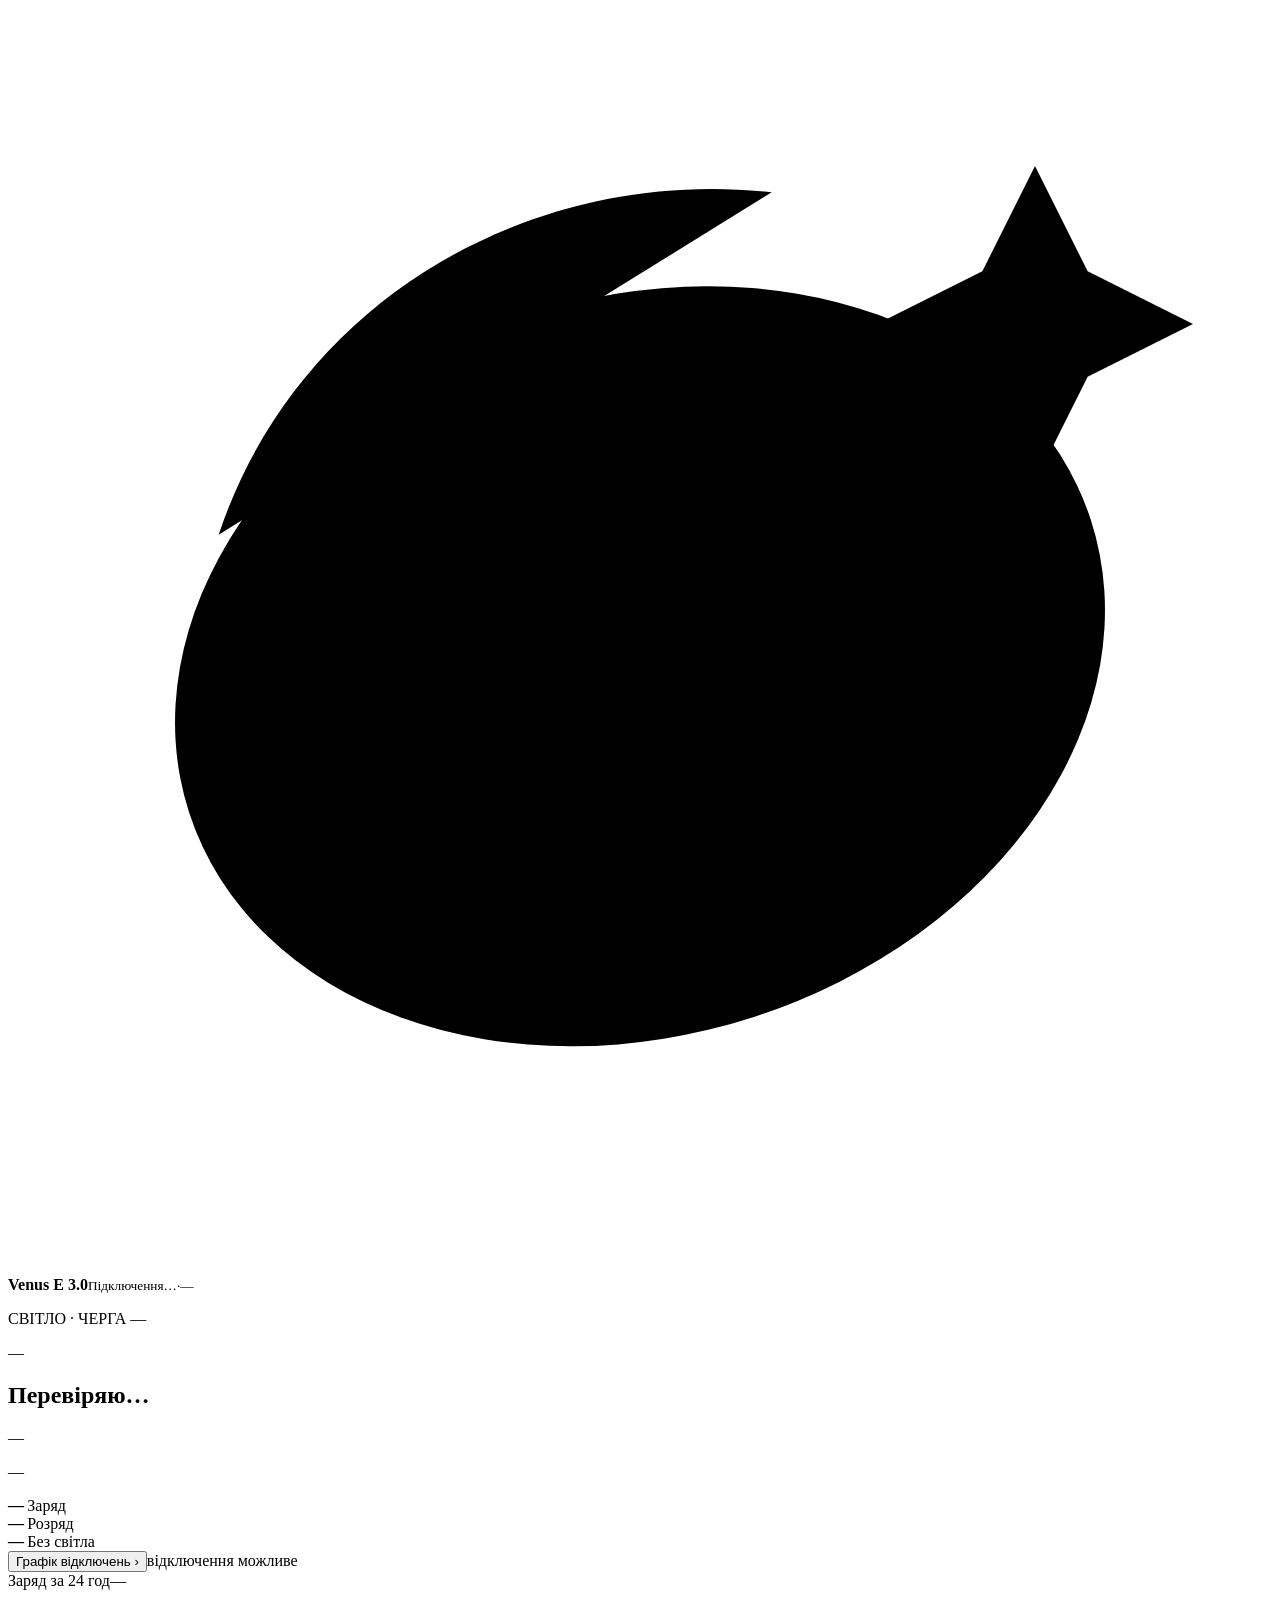
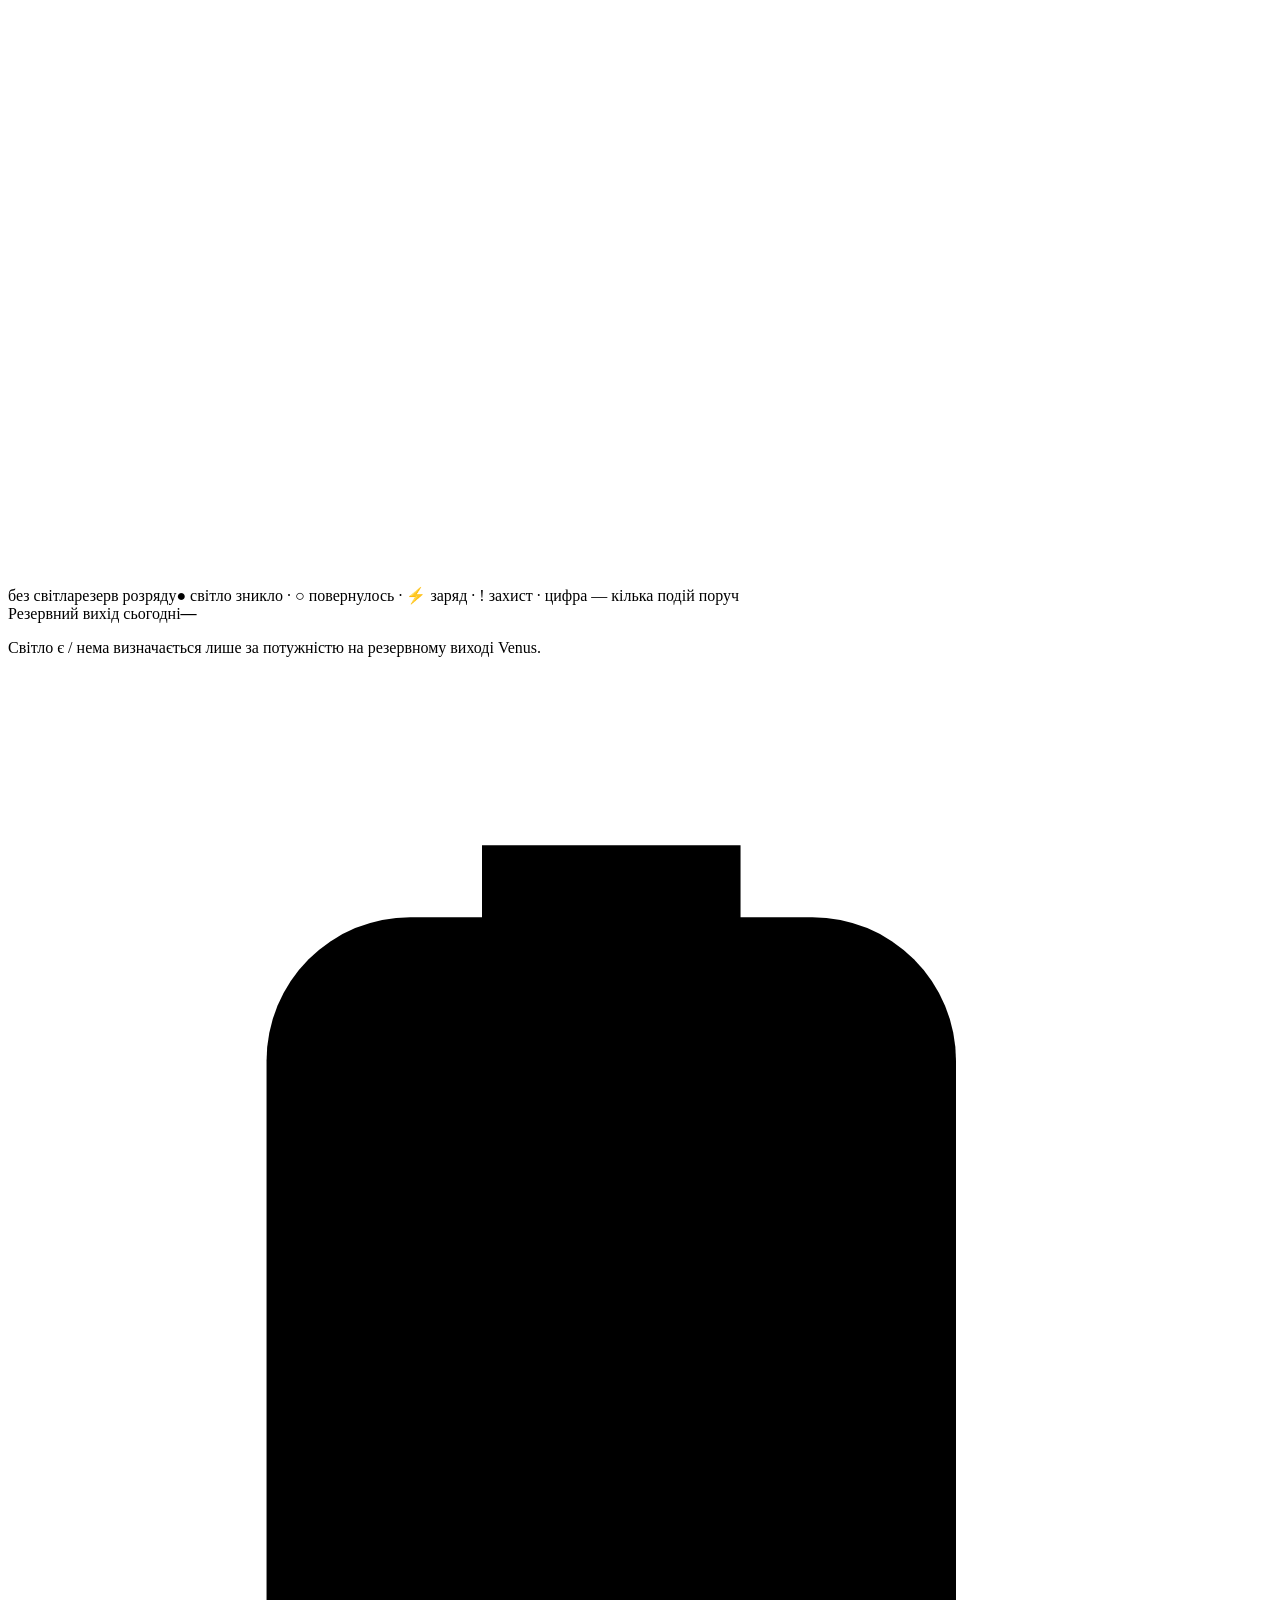
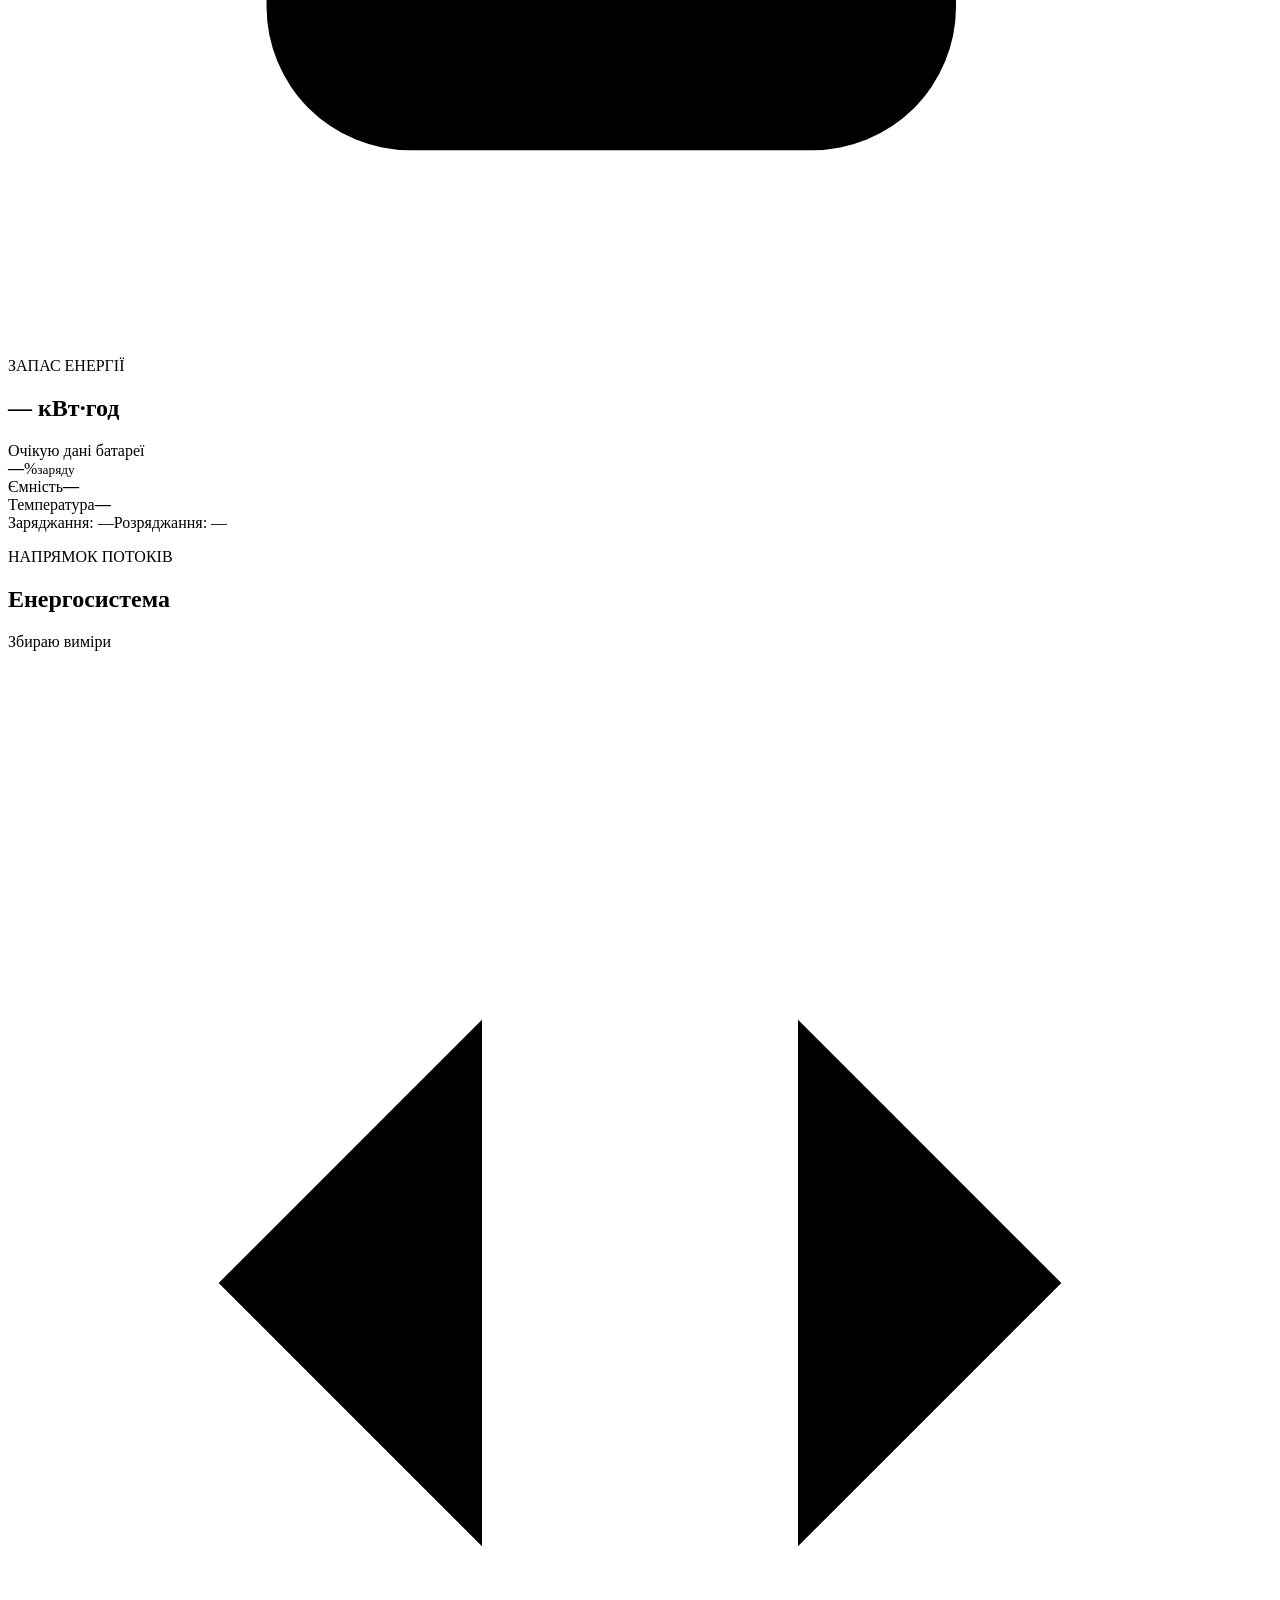
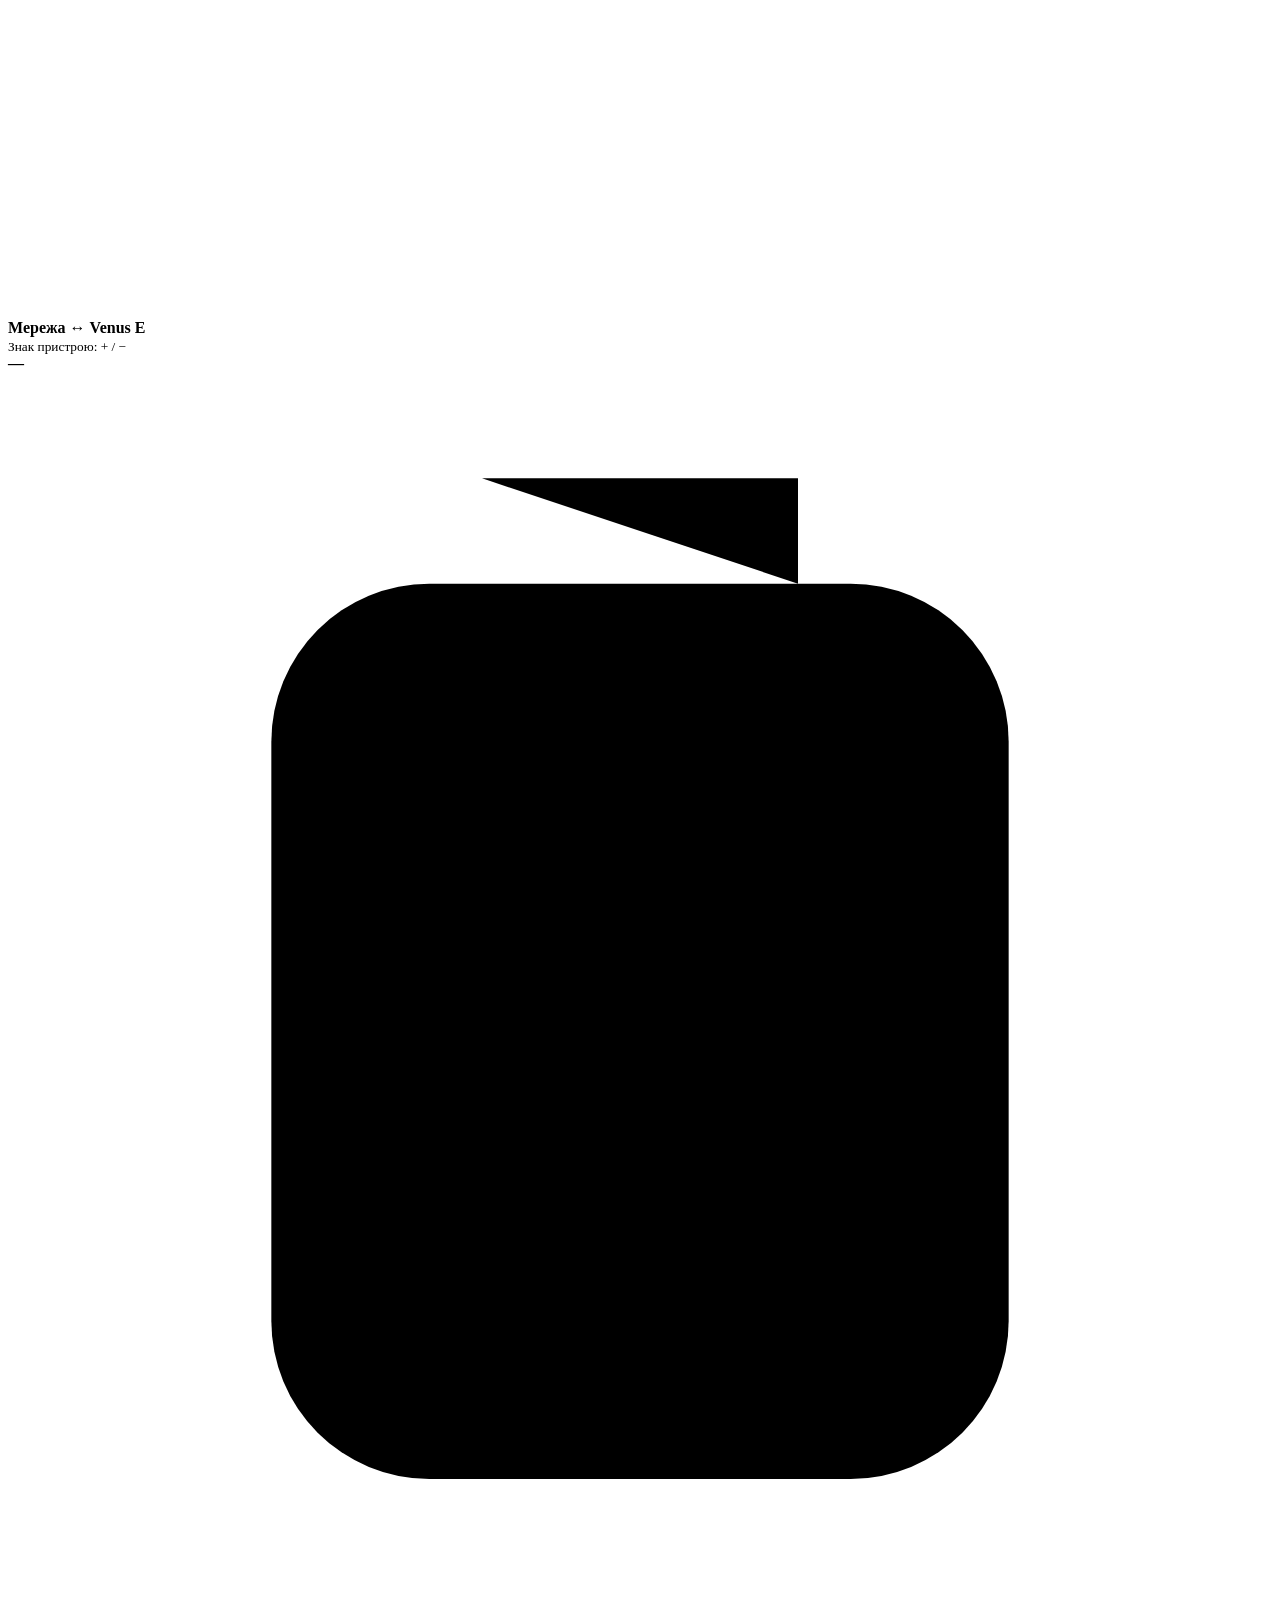
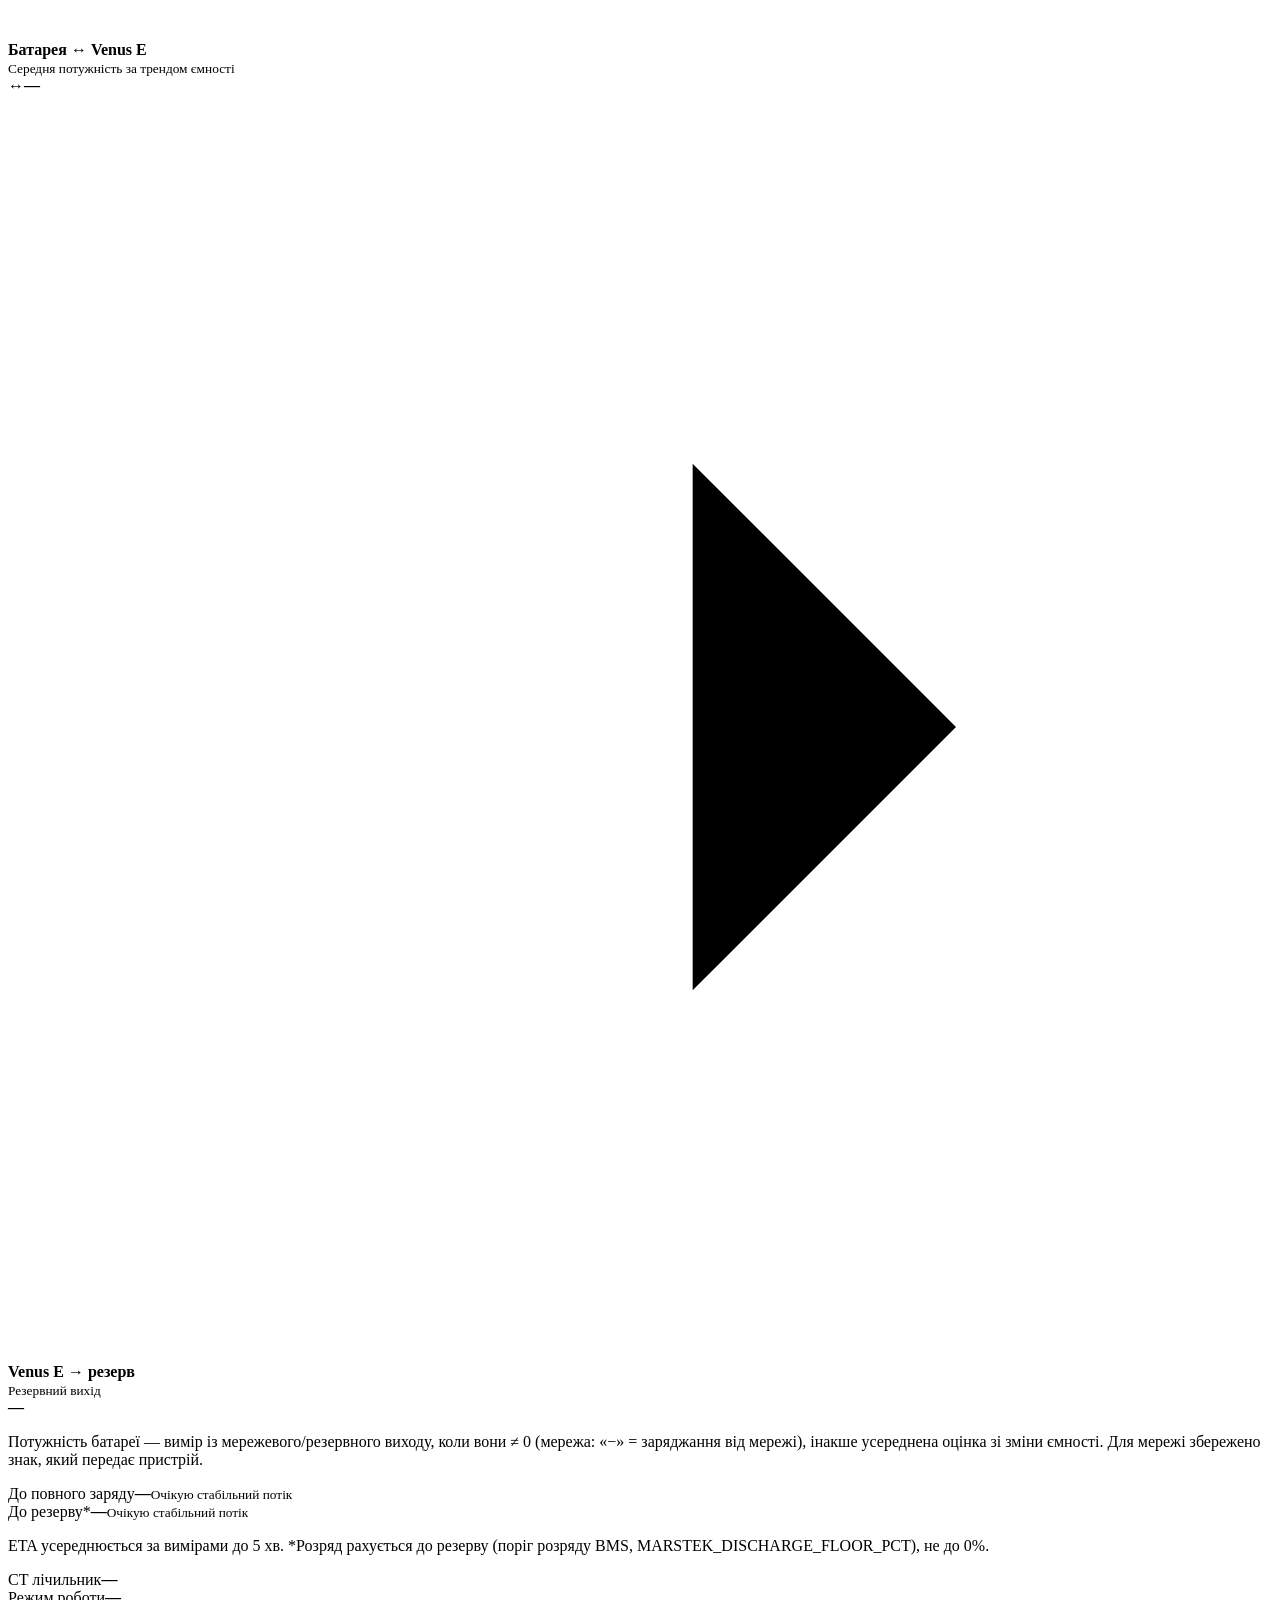
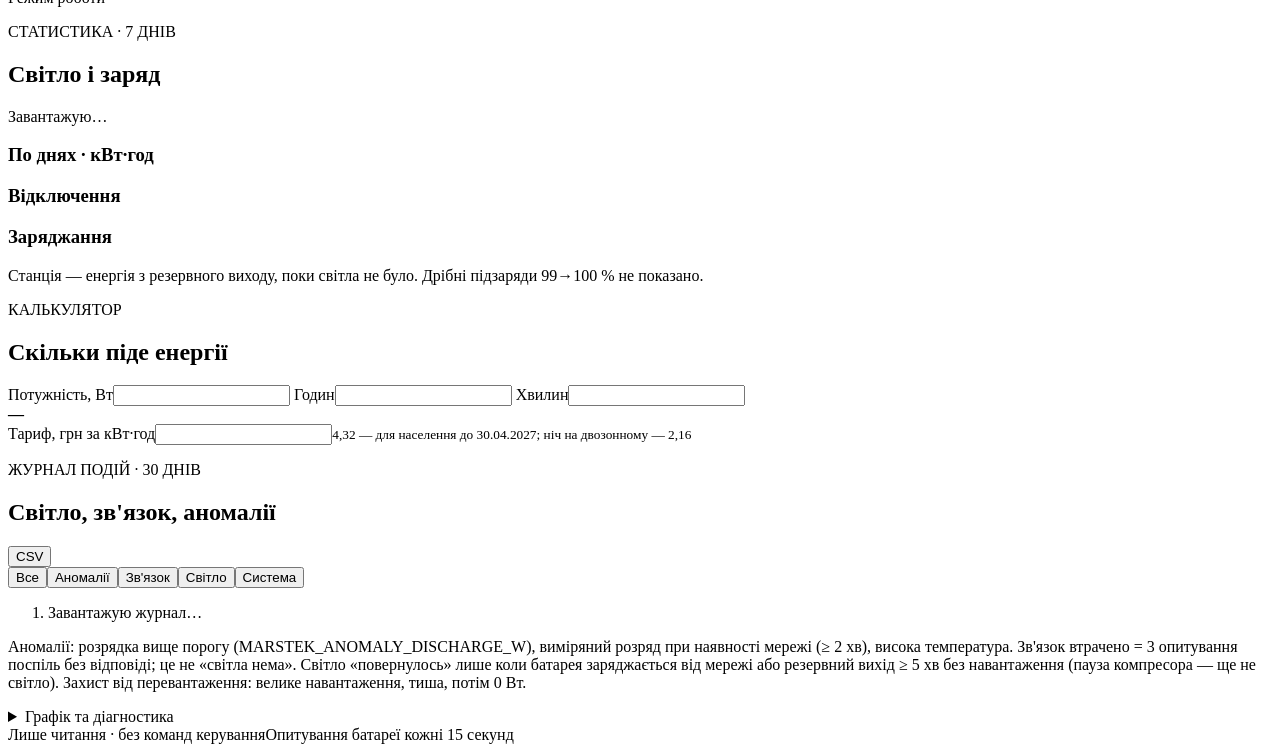
==== commit 60ad57ef: "release 1.4.5: energy calculator (power × time → kWh, cost, battery share, charge after, runtime; pr" ====
--- a/server/index.html
+++ b/server/index.html
@@ -12,7 +12,7 @@
   <link rel="manifest" href="/manifest.webmanifest">
   <link rel="apple-touch-icon" href="/icons/marstek-192.png">
   <link rel="icon" href="/favicon.svg" type="image/svg+xml">
-  <link rel="stylesheet" href="/style.css?v=25">
+  <link rel="stylesheet" href="/style.css?v=26">
 </head>
 <body>
   <form id="token-form" class="token-form" hidden>
@@ -125,6 +125,18 @@
       <p class="flow-footnote">Станція — енергія з резервного виходу, поки світла не було. Дрібні підзаряди 99→100 % не показано.</p>
     </section>
 
+    <section class="calc" id="calc" aria-label="Калькулятор енергії">
+      <div class="flow-heading"><div><p class="eyebrow">КАЛЬКУЛЯТОР</p><h2>Скільки піде енергії</h2></div></div>
+      <div class="calc-presets" id="calc-presets"></div>
+      <div class="calc-inputs">
+        <label class="calc-watts">Потужність, Вт<input id="calc-watts" inputmode="decimal" autocomplete="off"></label>
+        <label>Годин<input id="calc-hours" inputmode="decimal" autocomplete="off"></label>
+        <label>Хвилин<input id="calc-minutes" inputmode="decimal" autocomplete="off"></label>
+      </div>
+      <div class="calc-result"><strong id="calc-energy">—</strong><div id="calc-rows"></div><p class="calc-warning" id="calc-warning" hidden>Понад 2,5 кВт — резервний вихід станції не потягне</p></div>
+      <label class="calc-tariff">Тариф, грн за кВт·год<input id="calc-tariff" inputmode="decimal" autocomplete="off"><small>4,32 — для населення до 30.04.2027; ніч на двозонному — 2,16</small></label>
+    </section>
+
     <section class="journal" id="journal" aria-label="Журнал подій">
       <div class="flow-heading"><div><p class="eyebrow">ЖУРНАЛ ПОДІЙ · 30 ДНІВ</p><h2>Світло, зв'язок, аномалії</h2></div><button id="journal-csv" class="install-button" type="button">CSV</button></div>
       <div class="journal-filter" role="group" aria-label="Фільтр журналу">
